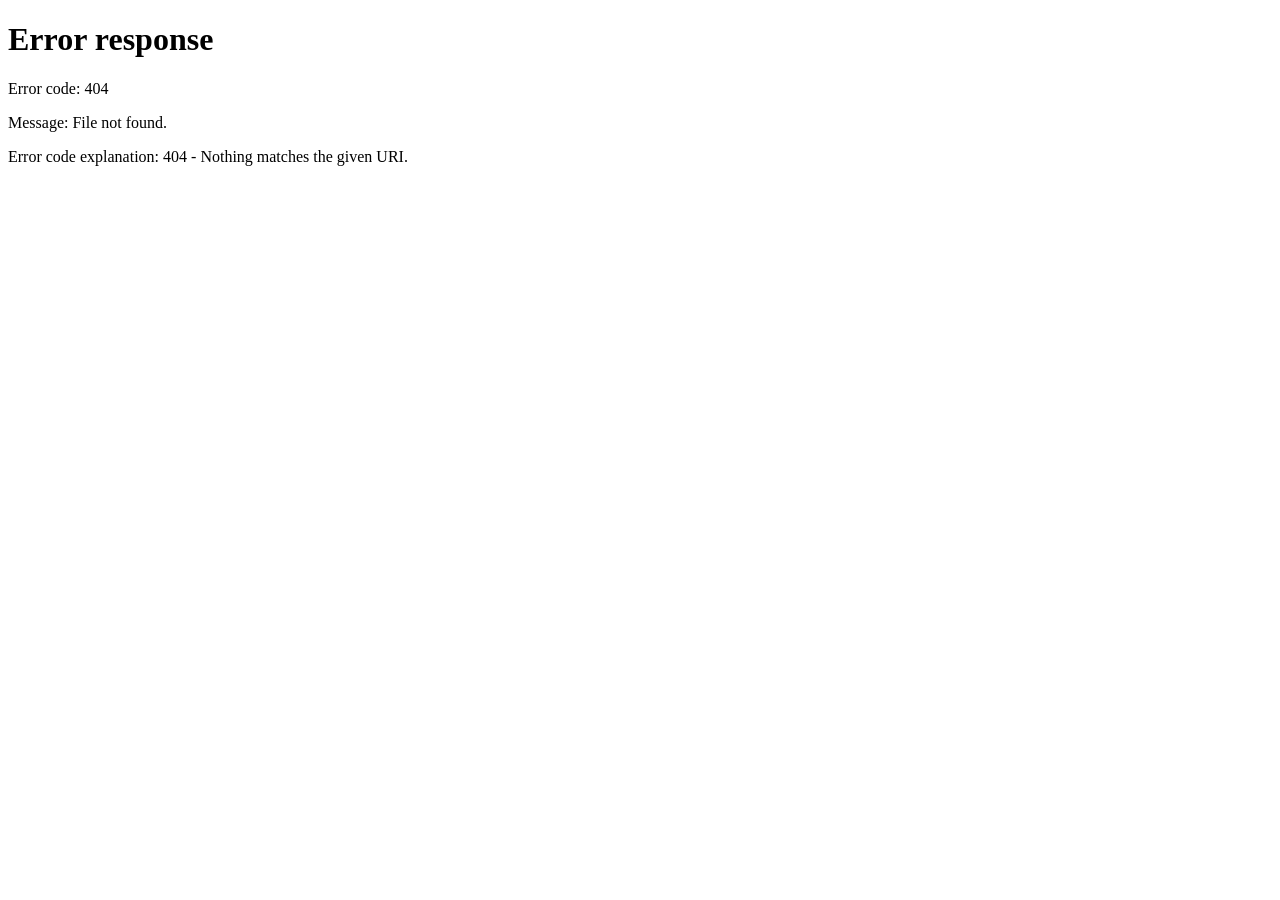
==== embeds/games/index.html @ 60d2dc34 "Update login redirect URL to use relative path" ====
<!DOCTYPE html>
<html lang="en">
<head>
    <link rel="icon" type="image/png" href="https://i.ibb.co/v6hRy4d3/Penguado-Favicon-Bright.png">
    <meta charset="UTF-8" />
    <meta name="viewport" content="width=device-width, initial-scale=1" />
    <title>Penguado Games (Blue/Green Theme)</title>
    <style>
        /* Aquatic Theme CSS */ body { font-family: Arial, sans-serif; text-align: center; background: white; color: white; margin: 0; min-height: 100vh; /* changed from height:100vh so it grows with content */ display: flex; flex-direction: column; align-items: center; justify-content: flex-start; overflow-y: auto; /* allow scrolling if content is taller than viewport */ } #welcome-msg { color: #158f8a; font-weight: bold; font-size: 24px; margin: 20px 0 10px; user-select: none; } /* Scrollbar for body */ body::-webkit-scrollbar { width: 12px; } body::-webkit-scrollbar-track { background: rgba(0, 165, 192, 0.1); border-radius: 10px; } body::-webkit-scrollbar-thumb { background: #158f8a; border-radius: 10px; } body::-webkit-scrollbar-thumb:hover { background: #1aa3a3; } /* Buttons */ .game-button { display: block; /* changed from inline-block to stack vertically */ background: #1aa3a3; color: white; padding: 15px 30px; margin: 10px auto; /* center horizontally */ border: none; cursor: pointer; position: relative; overflow: hidden; transition: transform 0.3s ease, opacity 0.5s ease; border-radius: 10px; box-shadow: 0 4px 10px rgba(0, 165, 192, 0.3); width: fit-content; /* shrink to button size */ } .game-button::after { content: ''; position: absolute; width: 100%; height: 4px; background: white; top: 0; left: -100%; transition: left 0.3s ease-in-out; } .game-button:hover::after { left: 100%; } .game-button:hover { transform: scale(1.1); background: #1aa3a3; /* fixed extra parenthesis error */ } /* Game container overlay */ .game-container { display: none; position: fixed; top: 0; left: 0; width: 100vw; height: 100vh; background: black; animation: fadeIn 0.75s ease-in-out; z-index: 10; border-radius: 25px; } @keyframes fadeIn { 0% { transform: scale(0.3) rotate(-45deg) translateY(-200px); opacity: 0; filter: blur(10px); } 40% { transform: scale(1.05) rotate(5deg) translateY(20px); opacity: 1; filter: blur(0); } 70% { transform: scale(0.95) rotate(-2deg) translateY(-10px); } 85% { transform: scale(1.02) rotate(1deg) translateY(5px); } 100% { transform: scale(1) rotate(0deg) translateY(0); } } .back-button { display: none; position: absolute; top: 0; left: 0; padding: 5px 5px; background: rgba(21, 143, 138, 0.6); color: white; border: none; cursor: pointer; border-radius: 0 5px 5px 5px; z-index: 9999; } /* Filter inputs */ .filter-container { margin-bottom: 20px; } .filter-container input, .filter-container button { padding: 10px; margin: 5px; border: none; border-radius: 5px; cursor: pointer; } /* Content container */ #content-container { width: 100%; overflow-y: auto; background: white; display: flex; justify-content: center; /* center the wrapper */ padding: 16px 0; } .content-wrapper { width: 100%; max-width: 1200px; /* optional max width */ background: linear-gradient(45deg, #00acc1, #1abc9c); border-radius: 25px; padding: 16px; box-sizing: border-box; display: flex; flex-direction: column; /* stack buttons vertically */ gap: 10px; /* spacing between buttons */ } /* Scrollbar for content container */ #content-container::-webkit-scrollbar { width: 12px; } #content-container::-webkit-scrollbar-track { background: rgba(0, 165, 192, 0.1); border-radius: 10px; } #content-container::-webkit-scrollbar-thumb { background: #158f8a; border-radius: 10px; } #content-container::-webkit-scrollbar-thumb:hover { background: #1aa3a3; } /* Game buttons container */ #game-buttons { display: flex; flex-wrap: wrap; justify-content: center; gap: 10px; padding-right: 10px; height: auto; } /* Loading Overlay CSS */ #loading-overlay { display: none; position: fixed; top: 0; left: 0; right: 0; bottom: 0; z-index: 9998; justify-content: center; align-items: center; } #loading-overlay.active { display: flex; } .spinner { border: 6px solid #f3f3f3; border-top: 6px solid #158f8a; border-radius: 50%; width: 48px; height: 48px; animation: spin 1s linear infinite; } @keyframes spin { 0% { transform: rotate(0deg); } 100% { transform: rotate(360deg); } }

    </style>
</head>
<body>
    <div id="loading-overlay" class="active">
        <div class="spinner"></div>
    </div>

    <div id="welcome-msg"></div>

    <div id="content-container" style="display:none;">
        <div class="content-wrapper">
            <h1>Penguado Games</h1>
            <div class="filter-container">
                <input type="text" id="searchBar" placeholder="Search games..." oninput="filterGames()" />
                <button onclick="setCategory('all')">All</button>
                <button onclick="setCategory('platformer')">Platformer</button>
                <button onclick="setCategory('wrestling')">Wrestling</button>
                <button onclick="setCategory('fighting')">Fighting</button>
                <button onclick="setCategory('shooter')">Shooter</button>
                <button onclick="setCategory('racing')">Racing</button>
                <button onclick="setCategory('sports')">Sports</button>
                <button onclick="setCategory('arcade')">Arcade</button>
                <button onclick="setCategory('puzzle')">Puzzle</button>
                <button onclick="setCategory('multiplayer')">Multiplayer</button>
                <button onclick="setCategory('minecraft')">Minecraft</button>
                <button onclick="setCategory('io')">.io</button>
                <button onclick="setCategory('board')">Board</button>
            </div>
            <div id="game-buttons">
                        <button class="game-button" data-category="shooter" onclick="embedWebsite('https://smashkarts.io')">Play Smash Karts Official</button>
        <button class="game-button" data-category="shooter" onclick="embedWebsite('https://1v1.lol')">Play 1v1.LOL Official</button>
        <button class="game-button" data-category="shooter"onclick="embedWebsite('https://smash-kartsonline.github.io/g77/class-439')">Play 1v1.LOL on Github</button>
        <button class="game-button" data-category="minecraft" onclick="embedWebsite('https://eaglercraft.net')">Play Eaglercraft Official</button>
        <button class="game-button" data-category="shooter" onclick="embedWebsite('https://shellshock.io/')">Play Shell Shockers Official</button>
        <button class="game-button" data-category="shooter" onclick="embedWebsite('https://scrambled.world/')">Play Shell Shockers on Scrambled World</button>
        <button class="game-button" data-category="shooter" onclick="embedWebsite('https://www.symbaloo.com/mix?q=Krunker.io')">Play Krunker on Symbaloo</button>
        <button class="game-button" data-category="shooter" onclick="embedWebsite('https://zombsroyale.io/')">Play Zombs Official</button>
        <button class="game-button" data-category="io" onclick="embedWebsite('https://littlebigsnake.io')">Play Little Big Snake Official</button>
        <button class="game-button" data-category="io" onclick="embedWebsite('https://superhex.io')">Play Superhex Official</button>
        <button class="game-button" data-category="shooter" onclick="embedWebsite('https://warbrokers.io')">War Brokers</button>
        <button class="game-button" data-category="io" onclick="embedWebsite('https://worldsfrontera.com')">Play World's Frontera Official</button>
        <button class="game-button" data-category="io" onclick="embedWebsite('https://stickman.io')">Play Stickman Official</button>
        <button class="game-button" data-category="arcade" onclick="embedWebsite('https://www.hoodamath.com/mobile/games/rolly')">Play Rolly Vortex Official</button>
        <button class="game-button" data-category="arcade" onclick="embedWebsite('https://www.hoodamath.com/mobile/games/rise-higher/game.html')">Play Rise Higher Official</button>
        <button class="game-button" data-category="racing" onclick="embedWebsite('https://www.hoodamath.com/mobile/games/snow-rider-3d/game.html')">Play Snow Rider 3D Official</button>
        <button class="game-button" data-category="racing" onclick="embedWebsite('https://www.hoodamath.com/mobile/games/drift-hunters/game.html')">Play Drift Hunters Official</button>
        <button class="game-button" data-category="arcade" onclick="embedWebsite('https://www.hoodamath.com/mobile/games/ovo/game.html')">Play OvO Official</button>
        <button class="game-button" data-category="arcade" onclick="embedWebsite('https://www.hoodamath.com/mobile/games/geometry-dash/game.html')">Play Geometry Dash Official</button>
        <button class="game-button" data-category="racing" onclick="embedWebsite('https://www.hoodamath.com/mobile/games/drift-boss/game.html')">Play Drift Boss Official</button>
        <button class="game-button" data-category="arcade" onclick="embedWebsite('https://www.hoodamath.com/mobile/games/rolling-ball-3d/game.html')">Play Rolling Ball 3D Official</button>
        <button class="game-button" data-category="arcade"onclick="embedWebsite('https://www.hoodamath.com/mobile/games/geometry-dash-subzero/game.html')">Play Geometry Dash Subzero Official</button>
        <button class="game-button" data-category="arcade" onclick="embedWebsite('https://www.hoodamath.com/mobile/games/geometry-dash-meltdown/game.html')">Play Geometry Dash Meltdown Official</button>
        <button class="game-button" data-category="arcade" onclick="embedWebsite('https://www.hoodamath.com/mobile/games/slope-run/game.html')">Play Slope Run on Hoodamath</button>
        <button class="game-button" data-category="puzzle" onclick="embedWebsite('https://www.hoodamath.com/mobile/games/chess/game.html')">Play Chess on Hoodamath</button>
        <button class="game-button" data-category="puzzle" onclick="embedWebsite('https://www.hoodamath.com/mobile/games/2048-game/game.html')">Play 2048 Official</button>
        <button class="game-button" data-category="arcade" onclick="embedWebsite('https://www.hoodamath.com/mobile/games/geometry-dash-lite/game.html')">Play Geometry Dash Lite Official</button>
        <button class="game-button" data-category="platformer" onclick="embedWebsite('https://www.hoodamath.com/games/run3.html')">Play Run 3 on Hoodamath</button>
        <button class="game-button" data-category="racing" onclick="embedWebsite('https://webglmath.github.io/moto-x3m/')">Play Moto X3M Official</button>
        <button class="game-button" data-category="arcade" onclick="embedWebsite('https://slopegame.io')">Play Slope Official</button>
        <button class="game-button" data-category="io" onclick="embedWebsite('https://gulper.io')">Play Slither.io Official</button>
        <button class="game-button" data-category="io"onclick="embedWebsite('https://orteil.dashnet.org/cookieclicker')">Play Cookie Clicker Official</button>
        <button class="game-button" data-category="arcade"onclick="embedWebsite('https://basket-random-game.github.io/file')">Play Basket Random On Github</button>
        <button class="game-button" data-category="racing"onclick="embedWebsite('https://smash-kartsonline.github.io/g2/class-590')">Play Stickman Bike On Github Games</button>
        <button class="game-button" data-category="puzzle"onclick="embedWebsite('https://smash-kartsonline.github.io/g22/class-491')">Play Redball 4 Official</button>
        <button class="game-button" data-category="shooter"onclick="embedWebsite('https://smash-kartsonline.github.io/g2/class-424')">Play Rooftop Shooters 2 Offical</button>
        <button class="game-button" data-category="racing"onclick="embedWebsite('https://smash-kartsonline.github.io/g26/class-444')">Play Subway Surfers Official</button>
        <button class="game-button" data-category="puzzle"onclick="embedWebsite('https://basket-random-game.github.io/source/class-455')">Play Tetris on Github</button>
        <button class="game-button" data-category="arcade"onclick="embedWebsite('https://basket-random-game.github.io/source/class-402')">Play Crossy Road on Poki</button>
        <button class="game-button" data-category="shooter"onclick="embedWebsite('https://smash-kartsonline.github.io/g9/class-479')">Play Getaway Shootout on CrazyGames</button>
        <button class="game-button" data-category="arcade"onclick="embedWebsite('https://smash-kartsonline.github.io/g26/class-511')">Play Soccer Random on TwoPlayerGames.org</button>
        <button class="game-button" data-category="puzzle"onclick="embedWebsite('https://smash-kartsonline.github.io/g22/class-382')">Play Slime Labratory on TopVaz</button>
        <button class="game-button" data-category="puzzle"onclick="embedWebsite('https://smash-kartsonline.github.io/g8/class-132')">Play Slime Labratory 3 on TopVaz</button>
        <button class="game-button" data-category="racing"onclick="embedWebsite('https://smash-kartsonline.github.io/g77/class-55')">Play Rally Point 5 on CrazyGames</button>
        <button class="game-button" data-category="arcade"onclick="embedWebsite('https://smash-kartsonline.github.io/g74/class-245')">Play Vex 8 on AGame.com</button>
        <button class="game-button" data-category="shooter"onclick="embedWebsite('https://smash-kartsonline.github.io/g26/class-496')">Play Superhot Official</button>
        <button class="game-button" data-category="arcade" onclick="embedWebsite('https://smashkartsonline.github.io/source/class-809/')">Play VEX 6 on TopVAz</button>
        <button class="game-button" data-category="strategy" onclick="embedWebsite('https://smashstore2212.github.io/g5/class-409')">Play Raft Wars on TopVAz</button>
        <button class="game-button" data-category="arcade" onclick="embedWebsite('https://smashkartsonline.github.io/source/class-499/')">Play Block Tower Official</button>
        <button class="game-button" data-category="racing" onclick="embedWebsite('https://smashstore2212.github.io/g26/class-459')">Play MotoX3M Official</button>
        <button class="game-button" data-category="racing" onclick="embedWebsite('https://smashstore2212.github.io/g69/class-630/')">Play Formula 1 Racing on Github</button>
        <button class="game-button" data-category="sports" onclick="embedWebsite('https://smashkartsonline.github.io/source/class-527/')">Play Rocket Soccer on Github</button>
        <button class="game-button" data-category="arcade" onclick="embedWebsite('https://smashstore2212.github.io/g2/class-619')">Play Stair Race 3D Official</button>
        <button class="game-button" data-category="racing" onclick="embedWebsite('https://smashstore2212.github.io/g5/class-460/')">Play MotoX3M Winter Edition Official</button>
        <button class="game-button" data-category="puzzle" onclick="embedWebsite('https://www.gamezop.com/en/game/bubble-shooter-classic/yVywAGBQ6')">Play Bubble Shooter Classic</button>
        <button class="game-button" data-category="arcade" onclick="embedWebsite('https://www.gamezop.com/en/game/pixel-slime/Sk728YXJx')">Play Pixel Slime</button>
        <button class="game-button" data-category="sports" onclick="embedWebsite('https://www.gamezop.com/en/game/city-cricket/HJP4afkvqJQ')">Play City Cricket</button>
        <button class="game-button" data-category="arcade" onclick="embedWebsite('https://smash-kartsonline.github.io/g5/class-474')">Play Basketball Legends 2020</button>
        <button class="game-button" data-category="arcade" onclick="embedWebsite('https://smash-kartsonline.github.io/g26/class-475')">Play Pool Ball 8</button>
        <button class="game-button" data-category="shooter" onclick="embedWebsite('https://smash-kartsonline.github.io/g177/class-281')">Play Stickman Fight Ragdoll</button>
        <button class="game-button" data-category="shooter" onclick="embedWebsite('https://smash-kartsonline.github.io/g9/class-650')">Play FortZ on Poki</button>
        <button class="game-button" data-category="arcade" onclick="embedWebsite('https://smash-kartsonline.github.io/g69/class-673')">Play Tube Jumpers</button>
        <button class="game-button" data-category="arcade" onclick="embedWebsite('https://smash-kartsonline.github.io/g/class-510')">Play Vex 7 on Poki</button>
        <button class="game-button" data-category="arcade" onclick="embedWebsite('https://smash-kartsonline.github.io/g8/class-123')">Play Temple Run 2</button>
        <button class="game-button" data-category="racing" onclick="embedWebsite('https://smash-kartsonline.github.io/g50/class-24')">Play Driftwave</button>
        <button class="game-button" data-category="shooter" onclick="embedWebsite('https://smash-kartsonline.github.io/g22/class-379')">Play Shady Bears on TopVAZ</button>
        <button class="game-button" data-category="sports" onclick="embedWebsite('https://smash-kartsonline.github.io/g5/class-474')">Play Basketball Legends on TopVAZ</button>
        <button class="game-button" data-category="puzzle" onclick="embedWebsite('https://smash-kartsonline.github.io/g22/class-382')">Play Slime Laboratory on TopVAZ</button>
        <button class="game-button" data-category="fighting" onclick="embedWebsite('https://smash-kartsonline.github.io/g177/class-281')">Play Stickman Fight Ragdoll on TopVAZ</button>
        <button class="game-button" data-category="arcade" onclick="embedWebsite('https://smash-kartsonline.github.io/g3/class-310')">Play Duo Vikings 3 on TopVAZ</button>
        <button class="game-button" data-category="arcade" onclick="embedWebsite('https://smash-kartsonline.github.io/g22/class-365')">Play Stickman Crazy Box on TopVAZ</button>
        <button class="game-button" data-category="multiplayer" onclick="embedWebsite('https://smash-kartsonline.github.io/g72/class-649')">Play Minibattles on TopVAZ</button>
        <button class="game-button" data-category="wrestling" onclick="embedWebsite('https://smash-kartsonline.github.io/g2/class-666')">Play Rowdy Wrestling on TopVAZ</button>
        <button class="game-button" data-category="arcade" onclick="embedWebsite('https://smash-kartsonline.github.io/g69/class-644')">Play Thumb Fighter on TopVAZ</button>
        <button class="game-button" data-category="sports" onclick="embedWebsite('https://smash-kartsonline.github.io/g7/class-71')">Play Water Polo Ragdoll on TopVAZ</button>
        <button class="game-button" data-category="arcade" onclick="embedWebsite('https://smash-kartsonline.github.io/g2/class-548')">Play Poor Bunny on TopVAZ</button>
        <button class="game-button" data-category="shooter" onclick="embedWebsite('https://smash-kartsonline.github.io/g9/class-479')">Play Getaway Shootout on TopVAZ</button>
        <button class="game-button" data-category="sports" onclick="embedWebsite('https://smash-kartsonline.github.io/g177/class-282')">Play Bouncy Basketball on TopVAZ</button>
        <button class="game-button" data-category="fighting" onclick="embedWebsite('https://smash-kartsonline.github.io/g16/class-669')">Play Boxing Physics 2 on TopVAZ</button>
        <button class="game-button" data-category="puzzle" onclick="embedWebsite('https://smash-kartsonline.github.io/g4/class-225')">Play Lords of Gomoku on TopVAZ</button>
        <button class="game-button" data-category="puzzle" onclick="embedWebsite('https://smash-kartsonline.github.io/g177/class-345')">Play Fireboy and Watergirl 2: Light Temple on TopVAZ</button>
        <button class="game-button" data-category="sports" onclick="embedWebsite('https://smash-kartsonline.github.io/g16/class-665')">Play Bumper Cars Soccer on TopVAZ</button>
        <button class="game-button" data-category="platformer" onclick="embedWebsite('https://smash-kartsonline.github.io/g177/class-346')">Play Fireboy and Watergirl 1: Forest Temple on TopVAZ</button>
        <button class="game-button" data-category="platformer" onclick="embedWebsite('https://smash-kartsonline.github.io/g177/class-343')">Play Fireboy and Watergirl 4: Crystal Temple on TopVAZ</button>
        <button class="game-button" data-category="sports" onclick="embedWebsite('https://smash-kartsonline.github.io/g9/class-616')">Play Head Soccer 2023 on TopVAZ</button>
        <button class="game-button" data-category="racing" onclick="embedWebsite('https://smash-kartsonline.github.io/g9/class-604')">Play Go Kart Go Ultra on TopVAZ</button>
        <button class="game-button" data-category="sports" onclick="embedWebsite('https://smash-kartsonline.github.io/g26/class-511')">Play Soccer Random on TopVAZ</button>
        <button class="game-button" data-category="shooter" onclick="embedWebsite('https://smash-kartsonline.github.io/g97/class-513')">Play Gun Mayhem 2 on TopVAZ</button>
        <button class="game-button" data-category="basketball" onclick="embedWebsite('https://smash-kartsonline.github.io/g5/class-449')">Play Basketball Stars on TopVAZ</button>
        <button class="game-button" data-category="board" onclick="embedWebsite('https://smash-kartsonline.github.io/g22/class-383')">Play Battle Golf on TopVAZ</button>
        <button class="game-button" data-category="platformer" onclick="embedWebsite('https://smash-kartsonline.github.io/g3/class-307')">Play Duo Survival on TopVAZ</button>
        <button class="game-button" data-category="sports" onclick="embedWebsite('https://smash-kartsonline.github.io/g22/class-380')">Play Football Blitz on TopVAZ</button>
        <button class="game-button" data-category="sports" onclick="embedWebsite('https://smash-kartsonline.github.io/g74/class-249')">Play Ping Pong Chaos on TopVAZ</button>
        <button class="game-button" data-category="platformer" onclick="embedWebsite('https://smash-kartsonline.github.io/g69/class-648')">Play Tictactoe on TopVAZ</button>
        <button class="game-button" data-category="board" onclick="embedWebsite('https://smash-kartsonline.github.io/g74/class-244')">Play Snakes and Ladders on TopVAZ</button>
        <button class="game-button" data-category="arcade" onclick="embedWebsite('https://smash-kartsonline.github.io/g177/class-293')">Play ZOOM-BE 3 on TopVAZ</button>
        <button class="game-button" data-category="arcade" onclick="embedWebsite('https://smash-kartsonline.github.io/g74/class-241')">Play Sumo Party on TopVAZ</button>
        <button class="game-button" data-category="action" onclick="embedWebsite('https://smash-kartsonline.github.io/g50/class-15')">Play Ooze Odyssey on TopVAZ</button>
        <button class="game-button" data-category="arcade" onclick="embedWebsite('https://smash-kartsonline.github.io/g3/class-308')">Play Duo Survival 2 on TopVAZ</button>
        <button class="game-button" data-category="racing" onclick="embedWebsite('https://smash-kartsonline.github.io/g177/class-300')">Play Moto Space Racing: 2 Player on TopVAZ</button>
        <button class="game-button" data-category="platformer" onclick="embedWebsite('https://smash-kartsonline.github.io/g177/class-342')">Play Fireboy and Watergirl 5: Elements on TopVAZ</button>
        <button class="game-button" data-category="arcade" onclick="embedWebsite('https://smash-kartsonline.github.io/g16/class-421')">Play Blumgi Slime on TopVAZ</button>
        <button class="game-button" data-category="fighting" onclick="embedWebsite('https://smash-kartsonline.github.io/g69/class-428')">Play Thumb Fighter Christmas on TopVAZ</button>
        <button class="game-button" data-category="arcade" onclick="embedWebsite('https://smash-kartsonline.github.io/g74/class-274')">Play Animal Arena on TopVAZ</button>
        <button class="game-button" data-category="platformer" onclick="embedWebsite('https://smash-kartsonline.github.io/g22/class-363')">Play Blumgi Dragon on TopVAZ</button>
        <button class="game-button" data-category="puzzle" onclick="embedWebsite('https://smash-kartsonline.github.io/g9/class-763')">Play Heart Star on TopVAZ</button>
        <button class="game-button" data-category="arcade" onclick="embedWebsite('https://smash-kartsonline.github.io/g6/class-144')">Play Farm Battles on TopVAZ</button>
        <button class="game-button" data-category="arcade" onclick="embedWebsite('https://smash-kartsonline.github.io/g177/class-334')">Play Bacon May Die on TopVAZ</button>
        <button class="game-button" data-category="board" onclick="embedWebsite('https://smash-kartsonline.github.io/g74/class-265')">Play Darts Pro on TopVAZ</button>
        <button class="game-button" data-category="sports" onclick="embedWebsite('https://smash-kartsonline.github.io/g26/class-436')">Play Basket Random on TopVAZ</button>
        <button class="game-button" data-category="board" onclick="embedWebsite('https://smash-kartsonline.github.io/g22/class-384')">Play Four in a Row on TopVAZ</button>
        <button class="game-button" data-category="arcade" onclick="embedWebsite('https://smash-kartsonline.github.io/g3/class-345')">Play Wasteland on TopVAZ</button>
        <button class="game-button" data-category="racing" onclick="embedWebsite('https://smash-kartsonline.github.io/g16/class-665')">Play Bumper Cars Soccer Official</button>
        <button class="game-button" data-category="racing" onclick="embedWebsite('https://smash-kartsonline.github.io/g97/class-792')">Play Extreme Car Driving Simulator Official</button>
        <button class="game-button" data-category="racing" onclick="embedWebsite('https://smash-kartsonline.github.io/g72/class-595')">Play Merge Cyber Racers Official</button>
        <button class="game-button" data-category="racing" onclick="embedWebsite('https://smash-kartsonline.github.io/g3/class-712')">Play Just Park It 11 Official</button>
        <button class="game-button" data-category="racing" onclick="embedWebsite('https://smash-kartsonline.github.io/g69/class-550')">Play Traffic Mania Official</button>
        <button class="game-button" data-category="racing" onclick="embedWebsite('https://smash-kartsonline.github.io/g9/class-769')">Play City Rider Official</button>
        <button class="game-button" data-category="racing" onclick="embedWebsite('https://smash-kartsonline.github.io/g97/class-791')">Play 4x4 Drive Offroad Official</button>
        <button class="game-button" data-category="racing" onclick="embedWebsite('https://smash-kartsonline.github.io/g69/class-747')">Play Zombie Derby Pixel Survival Official</button>
        <button class="game-button" data-category="racing" onclick="embedWebsite('https://smash-kartsonline.github.io/g5/class-447')">Play Drift Hunters Official</button>
        <button class="game-button" data-category="racing" onclick="embedWebsite('https://smash-kartsonline.github.io/g/class-814')">Play Rocket Pult Official</button>
        <button class="game-button" data-category="racing" onclick="embedWebsite('https://smash-kartsonline.github.io/g5/class-515')">Play Car Rush Official</button>
        <button class="game-button" data-category="puzzle" onclick="embedWebsite('https://smash-kartsonline.github.io/g177/class-280')">Play Boxrob Official</button>
        <button class="game-button" data-category="racing" onclick="embedWebsite('https://smash-kartsonline.github.io/g9/class-726')">Play Cars Thief Tank Edition Official</button>
        <button class="game-button" data-category="puzzle" onclick="embedWebsite('https://smash-kartsonline.github.io/g177/class-286')">Play Truck Loader 4 Official</button>
        <button class="game-button" data-category="arcade" onclick="embedWebsite('https://smash-kartsonline.github.io/g69/class-653')">Play Super Tunnel Rush Official</button>
        <button class="game-button" data-category="racing" onclick="embedWebsite('https://smash-kartsonline.github.io/g5/class-573')">Play Parking Fury 2 Official</button>
        <button class="game-button" data-category="racing" onclick="embedWebsite('https://smash-kartsonline.github.io/g69/class-686')">Play Stock Car Hero Official</button>
        <button class="game-button" data-category="racing" onclick="embedWebsite('https://smash-kartsonline.github.io/g26/class-523')">Play Earn To Die Official</button>
        <button class="game-button" data-category="racing" onclick="embedWebsite('https://smash-kartsonline.github.io/g16/class-754')">Play Blocky Cars Official</button>
        <button class="game-button" data-category="racing" onclick="embedWebsite('https://smash-kartsonline.github.io/g22/class-393')">Play Traffic Rush Official</button>
        <button class="game-button" data-category="racing" onclick="embedWebsite('https://smash-kartsonline.github.io/g16/class-606')">Play 3d Car Simulator Official</button>
        <button class="game-button" data-category="racing" onclick="embedWebsite('https://smash-kartsonline.github.io/g72/class-751')">Play Offroader V5 Official</button>
        <button class="game-button" data-category="racing" onclick="embedWebsite('https://smash-kartsonline.github.io/g97/class-793')">Play Furious Racing 3D Official</button>
        <button class="game-button" data-category="racing" onclick="embedWebsite('https://smash-kartsonline.github.io/g16/class-710')">Play Burnout Drift Seaport Max Official</button>
        <button class="game-button" data-category="racing" onclick="embedWebsite('https://smash-kartsonline.github.io/g77/class-60')">Play Rally Point Official</button>
        <button class="game-button" data-category="racing" onclick="embedWebsite('https://smash-kartsonline.github.io/g177/class-298')">Play Just Park It 12 Official</button>
        <button class="game-button" data-category="racing" onclick="embedWebsite('https://smash-kartsonline.github.io/g5/class-515')">Play Parking Fury Official</button>
        <button class="game-button" data-category="racing" onclick="embedWebsite('https://smash-kartsonline.github.io/g26/class-528')">Play N Gon Official</button>
        <button class="game-button" data-category="racing" onclick="embedWebsite('https://smash-kartsonline.github.io/g69/class-630')">Play Super Star Car Official</button>
        <button class="game-button" data-category="racing" onclick="embedWebsite('https://smash-kartsonline.github.io/g72/class-711')">Play Mad Truck Challenge Special Official</button>
        <button class="game-button" data-category="racing" onclick="embedWebsite('https://smash-kartsonline.github.io/g3/class-727')">Play Dubai Police Parking 2 Official</button>
        <button class="game-button" data-category="racing" onclick="embedWebsite('https://smash-kartsonline.github.io/g5/class-463')">Play Eggy Car Official</button>
        <button class="game-button" data-category="racing" onclick="embedWebsite('https://smash-kartsonline.github.io/g22/class-360')">Play Car Eats Car: Winter Adventure Official</button>
        <button class="game-button" data-category="racing" onclick="embedWebsite('https://smash-kartsonline.github.io/g5/class-565')">Play Madalin Stunt Cars 2 Official</button>
        <button class="game-button" data-category="racing" onclick="embedWebsite('https://smash-kartsonline.github.io/g9/class-692')">Play Grand Prix Hero Official</button>
        <button class="game-button" data-category="racing" onclick="embedWebsite('https://smash-kartsonline.github.io/g97/class-522')">Play Highway Traffic Official</button>
        <button class="game-button" data-category="racing" onclick="embedWebsite('https://smash-kartsonline.github.io/g177/class-289')">Play Truck Loader Official</button>
        <button class="game-button" data-category="racing" onclick="embedWebsite('https://smash-kartsonline.github.io/g3/class-706')">Play Car Simulator Arena Official</button>
        <button class="game-button" data-category="racing" onclick="embedWebsite('https://smash-kartsonline.github.io/g177/class-288')">Play Truck Loader 2 Official</button>
        <button class="game-button" data-category="racing" onclick="embedWebsite('https://smash-kartsonline.github.io/g16/class-655')">Play Cars Thief Official</button>
        <button class="game-button" data-category="racing" onclick="embedWebsite('https://smash-kartsonline.github.io/g5/class-543')">Play Top Speed Racing 3d Official</button>
        <button class="game-button" data-category="racing" onclick="embedWebsite('https://smash-kartsonline.github.io/g2/class-716')">Play School Bus Demolition Derby Official</button>
        <button class="game-button" data-category="racing" onclick="embedWebsite('https://smash-kartsonline.github.io/g69/class-705')">Play Super Racing Gt Drag Pro Official</button>
        <button class="game-button" data-category="racing" onclick="embedWebsite('https://smash-kartsonline.github.io/g3/class-714')">Play Extreme Off Road Cars 3: Cargo Official</button>
        <button class="game-button" data-category="racing" onclick="embedWebsite('https://smash-kartsonline.github.io/g/class-808')">Play Ultimate Car Driving Official</button>
        <button class="game-button" data-category="racing" onclick="embedWebsite('https://smash-kartsonline.github.io/g177/class-285')">Play Truck Loader 5 Official</button>
        <button class="game-button" data-category="racing" onclick="embedWebsite('https://smash-kartsonline.github.io/g97/class-551')">Play Merge Round Racers Official</button>
        <button class="game-button" data-category="racing" onclick="embedWebsite('https://smash-kartsonline.github.io/g20/class-401')">Play Drive Mad Official</button>
        <button class="game-button" data-category="puzzle" onclick="embedWebsite('https://smash-kartsonline.github.io/g177/class-278')">Play BoxRob 3 Official</button>
        <button class="game-button" data-category="racing" onclick="embedWebsite('https://smash-kartsonline.github.io/g3/class-715')">Play Extreme Off Road Cars Official</button>
        <button class="game-button" data-category="arcade" onclick="embedWebsite('https://smash-kartsonline.github.io/g9/class-643')">Play Cats Official</button>
        <button class="game-button" data-category="puzzle" onclick="embedWebsite('https://smash-kartsonline.github.io/g72/class-739')">Play Zombie Killer Official</button>
        <button class="game-button" data-category="puzzle" onclick="embedWebsite('https://smash-kartsonline.github.io/g9/class-707')">Play Color Tunnel Official</button>
        <button class="game-button" data-category="racing" onclick="embedWebsite('https://smash-kartsonline.github.io/g22/class-379')">Play Freeway Fury 3 Official</button>
        <button class="game-button" data-category="racing" onclick="embedWebsite('https://smash-kartsonline.github.io/g72/class-509')">Play Driftwood Official</button>
        <button class="game-button" data-category="racing" onclick="embedWebsite('https://smash-kartsonline.github.io/g72/class-574')">Play Furious Car Racing Official</button>
        <button class="game-button" data-category="racing" onclick="embedWebsite('https://smash-kartsonline.github.io/g22/class-409')">Play Mad City Official</button>
        <button class="game-button" data-category="platformer" onclick="embedWebsite('https://smash-kartsonline.github.io/g26/class-493')">Play Vex 5 Official</button>
        <button class="game-button" data-category="platformer" onclick="embedWebsite('https://smash-kartsonline.github.io/g26/class-445')">Play Subway Surfers Houston Official</button>
        <button class="game-button" data-category="platformer" onclick="embedWebsite('https://smash-kartsonline.github.io/g97/class-800')">Play Slope 2 Multiplayer Official</button>
        <button class="game-button" data-category="platformer" onclick="embedWebsite('https://smash-kartsonline.github.io/g77/class-830')">Play Parkour Race Official</button>
        <button class="game-button" data-category="platformer" onclick="embedWebsite('https://smash-kartsonline.github.io/g5/class-456')">Play Ovo Official</button>
        <button class="game-button" data-category="racing" onclick="embedWebsite('https://smash-kartsonline.github.io/g/class-816')">Play Shortcut Race Official</button>
        <button class="game-button" data-category="platformer" onclick="embedWebsite('https://smash-kartsonline.github.io/g50/class-14')">Play OvO Dimensions Official</button>
        <button class="game-button" data-category="platformer" onclick="embedWebsite('https://smash-kartsonline.github.io/g/class-510')">Play Vex 7 Official</button>
        <button class="game-button" data-category="platformer" onclick="embedWebsite('https://smash-kartsonline.github.io/g26/class-444')">Play Subway Surfers Newyork Official</button>
        <button class="game-button" data-category="platformer" onclick="embedWebsite('https://smash-kartsonline.github.io/g5/class-576')">Play Parkour Block 3d Official</button>
        <button class="game-button" data-category="sports" onclick="embedWebsite('https://smash-kartsonline.github.io/g16/class-687')">Play Athletics Hero Official</button>
        <button class="game-button" data-category="platformer" onclick="embedWebsite('https://smash-kartsonline.github.io/g3/class-328')">Play RunMan: Race Around the World Official</button>
        <button class="game-button" data-category="platformer" onclick="embedWebsite('https://smash-kartsonline.github.io/g26/class-443')">Play Subway Surfers Beijing Official</button>
        <button class="game-button" data-category="platformer" onclick="embedWebsite('https://smash-kartsonline.github.io/g8/class-134')">Play Temple Run 2: Frozen Shadows Official</button>
        <button class="game-button" data-category="platformer" onclick="embedWebsite('https://smash-kartsonline.github.io/g74/class-245')">Play Vex 8 Official</button>
        <button class="game-button" data-category="platformer" onclick="embedWebsite('https://smash-kartsonline.github.io/g9/class-614')">Play Crazy Tunnel 3d Official</button>
        <button class="game-button" data-category="platformer" onclick="embedWebsite('https://smash-kartsonline.github.io/g177/class-335')">Play Flip Runner Official</button>
        <button class="game-button" data-category="arcade" onclick="embedWebsite('https://smash-kartsonline.github.io/g2/class-541')">Play Slope Tunnel Official</button>
        <button class="game-button" data-category="platformer" onclick="embedWebsite('https://smash-kartsonline.github.io/g97/class-535')">Play Death Run 3d Official</button>
        <button class="game-button" data-category="platformer" onclick="embedWebsite('https://smash-kartsonline.github.io/g5/class-501')">Play Slope 3 Official</button>
        <button class="game-button" data-category="platformer" onclick="embedWebsite('https://smash-kartsonline.github.io/g97/class-516')">Play Electron Dash Official</button>
        <button class="game-button" data-category="multiplayer" onclick="embedWebsite('https://smash-kartsonline.github.io/g22/class-364')">Play Tag 2 Official</button>
        <button class="game-button" data-category="arcade" onclick="embedWebsite('https://smash-kartsonline.github.io/g5/class-572')">Play Color Tunnel 2 Official</button>
        <button class="game-button" data-category="platformer" onclick="embedWebsite('https://smash-kartsonline.github.io/g9/class-403')">Play G Switch 3 Official</button>
        <button class="game-button" data-category="platformer" onclick="embedWebsite('https://smash-kartsonline.github.io/g69/class-693')">Play Stickman School Run Official</button>
        <button class="game-button" data-category="platformer" onclick="embedWebsite('https://smash-kartsonline.github.io/g/class-826')">Play Super Mario Bros Official</button>
        <button class="game-button" data-category="arcade" onclick="embedWebsite('https://smash-kartsonline.github.io/g3/class-319')">Play ColorUp Official</button>
        <button class="game-button" data-category="platformer" onclick="embedWebsite('https://smash-kartsonline.github.io/g/class-819')">Play Run 3 Editor Official</button>
        <button class="game-button" data-category="platformer" onclick="embedWebsite('https://smash-kartsonline.github.io/g2/class-602')">Play Running Fred Official</button>
        <button class="game-button" data-category="platformer" onclick="embedWebsite('https://smash-kartsonline.github.io/g26/class-446')">Play Subway Surfers Monaco Official</button>
        <button class="game-button" data-category="arcade" onclick="embedWebsite('https://smash-kartsonline.github.io/g50/class-11')">Play Rodeo Stampede Savannah Official</button>
        <button class="game-button" data-category="arcade" onclick="embedWebsite('https://smash-kartsonline.github.io/g97/class-804')">Play Subway Runner Official</button>
        <button class="game-button" data-category="platformer" onclick="embedWebsite('https://smash-kartsonline.github.io/g8/class-103')">Play Temple Run 2 Jungle Fall Official</button>
        <button class="game-button" data-category="platformer" onclick="embedWebsite('https://smash-kartsonline.github.io/g8-san-francisco/class-442')">Play Subway Surfers Sanfransisco Official</button>
        <button class="game-button" data-category="platformer" onclick="embedWebsite('https://smash-kartsonline.github.io/g97/class-540')">Play Slope City Official</button>
        <button class="game-button" data-category="platformer" onclick="embedWebsite('https://smash-kartsonline.github.io/g/class-567')">Play Vex 4 Official</button>
        <button class="game-button" data-category="platformer" onclick="embedWebsite('https://smash-kartsonline.github.io/g26/class-526')">Play Cluster Rush Official</button>
        <button class="game-button" data-category="platformer" onclick="embedWebsite('https://smash-kartsonline.github.io/g7/class-90')">Play Daddy Long Legs Official</button>
        <button class="game-button" data-category="platformer" onclick="embedWebsite('https://smash-kartsonline.github.io/g7/class-80')">Play Temple Run 2 Holi Festival Official</button>
        <button class="game-button" data-category="platformer" onclick="embedWebsite('https://smash-kartsonline.github.io/g8/class-123')">Play Temple Run 2 Frozen Festival Official</button>
        <button class="game-button" data-category="sports" onclick="embedWebsite('https://smash-kartsonline.github.io/g4/class-174')">Play We Skate Official</button>
        <button class="game-button" data-category="platformer" onclick="embedWebsite('https://smash-kartsonline.github.io/g22/class-366')">Play G-switch 4 Official</button>
        <button class="game-button" data-category="platformer" onclick="embedWebsite('https://smash-kartsonline.github.io/g/class-623')">Play Two Ball 3d Dark Official</button>
        <button class="game-button" data-category="platformer" onclick="embedWebsite('https://smash-kartsonline.github.io/g8/class-133')">Play CircloO 2 Official</button>
        <button class="game-button" data-category="puzzle" onclick="embedWebsite('https://smash-kartsonline.github.io/g16/class-672')">Play Bubble Trouble 3 Official</button>
        <button class="game-button" data-category="shooter" onclick="embedWebsite('https://smash-kartsonline.github.io/g72/class-580')">Play Murder Official</button>
        <button class="game-button" data-category="puzzle" onclick="embedWebsite('https://smash-kartsonline.github.io/g8/class-136')">Play Pizzapunk Official</button>
        <button class="game-button" data-category="sports" onclick="embedWebsite('https://smash-kartsonline.github.io/g8/class-101')">Play Duck Life Battle Official</button>
        <button class="game-button" data-category="platformer" onclick="embedWebsite('https://smash-kartsonline.github.io/g177/class-283')">Play Double panda Official</button>
        <button class="game-button" data-category="platformer" onclick="embedWebsite('https://smash-kartsonline.github.io/g22/class-377')">Play Descent Official</button>
        <button class="game-button" data-category="platformer" onclick="embedWebsite('https://smash-kartsonline.github.io/g69/class-684')">Play Unicycle Hero Official</button>
        <button class="game-button" data-category="sports" onclick="embedWebsite('https://smash-kartsonline.github.io/g2/class-678')">Play Pool Club Official</button>
        <button class="game-button" data-category="racing" onclick="embedWebsite('https://smash-kartsonline.github.io/g3/class-728')">Play Parking Fury 3D Official</button>
        <button class="game-button" data-category="platformer" onclick="embedWebsite('https://smash-kartsonline.github.io/g8/class-123')">Play Temple Run 2 Frozen Festival Official</button>
        <button class="game-button" data-category="shooter" onclick="embedWebsite('https://smash-kartsonline.github.io/g22/class-364')">Play Tag 2 Official</button>
        <button class="game-button" data-category="platformer" onclick="embedWebsite('https://smash-kartsonline.github.io/g8/class-142')">Play Cats Love Cake Official</button>
        <button class="game-button" data-category="platformer" onclick="embedWebsite('https://smash-kartsonline.github.io/g8/class-134')">Play Temple Run 2: Frozen Shadows Official</button>
        <button class="game-button" data-category="platformer" onclick="embedWebsite('https://smash-kartsonline.github.io/g26/class-438')">Play Tomb Of The Mask Official</button>
        <button class="game-button" data-category="sports" onclick="embedWebsite('https://smash-kartsonline.github.io/g16/class-689')">Play Bowling Stars Official</button>
        <button class="game-button" data-category="sports" onclick="embedWebsite('https://smash-kartsonline.github.io/g22/class-430')">Play Throw it higher Official</button>
        <button class="game-button" data-category="platformer" onclick="embedWebsite('https://smash-kartsonline.github.io/g9/class-743')">Play Fancy Pants 2 Official</button>
        <button class="game-button" data-category="board" onclick="embedWebsite('https://smash-kartsonline.github.io/g22/class-384')">Play Four in a Row Official</button>
        <button class="game-button" data-category="shooter" onclick="embedWebsite('https://smash-kartsonline.github.io/g5/class-517')">Play Iron Snout Official</button>
        <button class="game-button" data-category="platformer" onclick="embedWebsite('https://smash-kartsonline.github.io/g7/class-74')">Play Stickman Run Official</button>
        <button class="game-button" data-category="puzzle" onclick="embedWebsite('https://smash-kartsonline.github.io/g177/class-345')">Play Fireboy and Watergirl 2: Light Temple Official</button>
        <button class="game-button" data-category="platformer" onclick="embedWebsite('https://smash-kartsonline.github.io/g22/class-362')">Play Catpad Official</button>
        <button class="game-button" data-category="platformer" onclick="embedWebsite('https://smash-kartsonline.github.io/g22/class-366')">Play G-switch 4 Official</button>
        <button class="game-button" data-category="platformer" onclick="embedWebsite('https://smash-kartsonline.github.io/g7/class-76')">Play Doctor Teeth Official</button>
        <button class="game-button" data-category="platformer" onclick="embedWebsite('https://smash-kartsonline.github.io/g22/class-399')">Play Slopey Official</button>
        <button class="game-button" data-category="sports" onclick="embedWebsite('https://smash-kartsonline.github.io/g4/class-174')">Play We Skate Official</button>
        <button class="game-button" data-category="shooter" onclick="embedWebsite('https://smash-kartsonline.github.io/g69/class-671')">Play Superbattle 2 Official</button>
        <button class="game-button" data-category="platformer" onclick="embedWebsite('https://smash-kartsonline.github.io/g3/class-315')">Play Snail Bob 6 Official</button>
        <button class="game-button" data-category="puzzle" onclick="embedWebsite('https://smash-kartsonline.github.io/g26/class-578')">Play Sketchbook 04 Official</button>
        <button class="game-button" data-category="puzzle" onclick="embedWebsite('https://smash-kartsonline.github.io/g22/class-373')">Play Tetra Blocks Official</button>
        <button class="game-button" data-category="platformer" onclick="embedWebsite('https://smash-kartsonline.github.io/g5/class-406')">Play Stickman Hook Official</button>
        <button class="game-button" data-category="platformer" onclick="embedWebsite('https://smash-kartsonline.github.io/g177/class-280')">Play Boxrob Official</button>
        <button class="game-button" data-category="platformer" onclick="embedWebsite('https://smash-kartsonline.github.io/g/class-807')">Play Two Neon Boxes Official</button>
        <button class="game-button" data-category="puzzle" onclick="embedWebsite('https://smash-kartsonline.github.io/g16/class-471')">Play Bubble Shooter Official</button>
        <button class="game-button" data-category="shooter" onclick="embedWebsite('https://smash-kartsonline.github.io/g16/class-413')">Play Blumgi Rocket Official</button>
        <button class="game-button" data-category="platformer" onclick="embedWebsite('https://smash-kartsonline.github.io/g22/class-396')">Play Noob Hook Official</button>
        <button class="game-button" data-category="puzzle" onclick="embedWebsite('https://smash-kartsonline.github.io/g177/class-295')">Play Shape Fold Nature Official</button>
        <button class="game-button" data-category="platformer" onclick="embedWebsite('https://smash-kartsonline.github.io/g74/class-268')">Play Cave Blast Official</button>
        <button class="game-button" data-category="puzzle" onclick="embedWebsite('https://smash-kartsonline.github.io/g2/class-417')">Play Stacktris Official</button>
        <button class="game-button" data-category="platformer" onclick="embedWebsite('https://smash-kartsonline.github.io/g22/class-390')">Play Odd Bot Out Official</button>
        <button class="game-button" data-category="music" onclick="embedWebsite('https://smash-kartsonline.github.io/fnf3/class-349')">Play Friday Night Funkin vs Hatsune Miku Official</button>
        <button class="game-button" data-category="platformer" onclick="embedWebsite('https://smash-kartsonline.github.io/g77/class-62')">Play Survival Express Official</button>
        <button class="game-button" data-category="platformer" onclick="embedWebsite('https://smash-kartsonline.github.io/g3/class-321')">Play Dino Bros Official</button>
        <button class="game-button" data-category="puzzle" onclick="embedWebsite('https://smash-kartsonline.github.io/g50/class-8')">Play Space Thing Official</button>
        <button class="game-button" data-category="board" onclick="embedWebsite('https://smash-kartsonline.github.io/g4/class-221')">Play Chess Grandmaster Official</button>
        <button class="game-button" data-category="shooter" onclick="embedWebsite('https://smash-kartsonline.github.io/g22/class-376')">Play James Gun Official</button>
        <button class="game-button" data-category="sports" onclick="embedWebsite('https://smash-kartsonline.github.io/g177/class-333')">Play Basketball Frvr Official</button>
        <button class="game-button" data-category="platformer" onclick="embedWebsite('https://smash-kartsonline.github.io/g50/class-3')">Play Toaster Dash Official</button>
        <button class="game-button" data-category="puzzle" onclick="embedWebsite('https://smash-kartsonline.github.io/g16/class-667')">Play Bubble Trouble Official</button>
        <button class="game-button" data-category="music" onclick="embedWebsite('https://smash-kartsonline.github.io/fnf3/class-350')">Play Friday Night Funkin vs XE Official</button>
        <button class="game-button" data-category="platformer" onclick="embedWebsite('https://smash-kartsonline.github.io/g3/class-328')">Play RunMan: Race Around the World Official</button>
        <button class="game-button" data-category="platformer" onclick="embedWebsite('https://smash-kartsonline.github.io/g7/class-75')">Play Stickman Parkour 3 Official</button>
        <button class="game-button" data-category="platformer" onclick="embedWebsite('https://smash-kartsonline.github.io/g9/class-615')">Play Grindcraft Official</button>
        <button class="game-button" data-category="music" onclick="embedWebsite('https://smash-kartsonline.github.io/fnf3/class-348')">Play Friday Night Funkin B-Sides Official</button>
        <button class="game-button" data-category="platformer" onclick="embedWebsite('https://smash-kartsonline.github.io/g26/class-537')">Play Snow Rider 3D Official</button>
        <button class="game-button" data-category="puzzle" onclick="embedWebsite('https://smash-kartsonline.github.io/g9/class-403')">Play G Switch 3 Official</button>
        <button class="game-button" data-category="platformer" onclick="embedWebsite('https://smash-kartsonline.github.io/g77/class-49')">Play Super Fowlst 2 Official</button>
        <button class="game-button" data-category="racing" onclick="embedWebsite('https://smash-kartsonline.github.io/g5/class-573')">Play Parking Fury 2 Official</button>
        <button class="game-button" data-category="sports" onclick="embedWebsite('https://smash-kartsonline.github.io/g2/class-696')">Play Power Badminton Official</button>
        <button class="game-button" data-category="board" onclick="embedWebsite('https://smash-kartsonline.github.io/g97/class-19')">Play Impossible Tic Tac Toe Official</button>
        <button class="game-button" data-category="shooter" onclick="embedWebsite('https://smash-kartsonline.github.io/g74/class-242')">Play Stupid Zombies 2 Official</button>
        <button class="game-button" data-category="platformer" onclick="embedWebsite('https://smash-kartsonline.github.io/g6/class-156')">Play Twice Official</button>
        <button class="game-button" data-category="shooter" onclick="embedWebsite('https://smash-kartsonline.github.io/g22/class-398')">Play Hypersnake Official</button>
        <button class="game-button" data-category="platformer" onclick="embedWebsite('https://smash-kartsonline.github.io/g97/class-476')">Play Doge Miner Official</button>
        <button class="game-button" data-category="platformer" onclick="embedWebsite('https://smash-kartsonline.github.io/g4/class-228')">Play Mini Train Official</button>
        <button class="game-button" data-category="puzzle" onclick="embedWebsite('https://smash-kartsonline.github.io/g16/class-767')">Play Arithmetica Official</button>
        <button class="game-button" data-category="platformer" onclick="embedWebsite('https://smash-kartsonline.github.io/g4/class-169')">Play Pizzafall Official</button>
        <button class="game-button" data-category="platformer" onclick="embedWebsite('https://smash-kartsonline.github.io/g72/class-699')">Play My Pony My Little Race Official</button>
        <button class="game-button" data-category="platformer" onclick="embedWebsite('https://smash-kartsonline.github.io/g16/class-647')">Play Battle Wheels Official</button>
        <button class="game-button" data-category="platformer" onclick="embedWebsite('https://smash-kartsonline.github.io/g3/class-323')">Play Scrap Divers Official</button>
        <button class="game-button" data-category="platformer" onclick="embedWebsite('https://smash-kartsonline.github.io/g/class-662')">Play Skiing Fred Official</button>
        <button class="game-button" data-category="racing" onclick="embedWebsite('https://smash-kartsonline.github.io/g2/class-704')">Play Slime Road Official</button>
        <button class="game-button" data-category="platformer" onclick="embedWebsite('https://smash-kartsonline.github.io/g72/class-634')">Play Maze Path Of Light Official</button>
        <button class="game-button" data-category="platformer" onclick="embedWebsite('https://smash-kartsonline.github.io/g2/class-426')">Play Stickman Climb 2 Official</button>
        <button class="game-button" data-category="platformer" onclick="embedWebsite('https://smash-kartsonline.github.io/g5/class-659')">Play Box10 Official</button>
        <button class="game-button" data-category="platformer" onclick="embedWebsite('https://smash-kartsonline.github.io/g8/class-132')">Play Jet Boy Official</button>
        <button class="game-button" data-category="platformer" onclick="embedWebsite('https://smash-kartsonline.github.io/g177/class-278')">Play Thief Maze Official</button>
        <button class="game-button" data-category="platformer" onclick="embedWebsite('https://smash-kartsonline.github.io/g16/class-671')">Play Doo-Doo World Official</button>
        <button class="game-button" data-category="platformer" onclick="embedWebsite('https://smash-kartsonline.github.io/g72/class-102')">Play Stickboy Escape Official</button>
        <button class="game-button" data-category="platformer" onclick="embedWebsite('https://smash-kartsonline.github.io/g26/class-820')">Play Tomb of The Mask Color Official</button>
        <button class="game-button" data-category="sports" onclick="embedWebsite('https://smash-kartsonline.github.io/g69/class-702')">Play Street Ball Jam Official</button>
        <button class="game-button" data-category="racing" onclick="embedWebsite('https://smash-kartsonline.github.io/g177/class-290')">Play Moving Truck: Bounty Official</button>
        <button class="game-button" data-category="puzzle" onclick="embedWebsite('https://smash-kartsonline.github.io/g7/class-95')">Play Restaurant Aand Cooking Official</button>
        <button class="game-button" data-category="racing" onclick="embedWebsite('https://smash-kartsonline.github.io/g72/class-721')">Play Moto Maniac Official</button>
        <button class="game-button" data-category="platformer" onclick="embedWebsite('https://smash-kartsonline.github.io/g50/class-11')">Play Rodeo Stampede Savannah Official</button>
        <button class="game-button" data-category="platformer" onclick="embedWebsite('https://smash-kartsonline.github.io/g77/class-44')">Play Hop Chop Official</button>
        <button class="game-button" data-category="racing" onclick="embedWebsite('https://smash-kartsonline.github.io/g72/class-722')">Play Moto Maniac 2 Official</button>
        <button class="game-button" data-category="platformer" onclick="embedWebsite('https://smash-kartsonline.github.io/g16/class-620')">Play Ape Sling Official</button>
        <button class="game-button" data-category="minecraft" onclick="embedWebsite('https://smash-kartsonline.github.io/g97/class-799')">Play Minecraft Builder Official</button>
        <button class="game-button" data-category="platformer" onclick="embedWebsite('https://smash-kartsonline.github.io/g2/class-640')">Play Roly Poly Monsters Official</button>
        <button class="game-button" data-category="arcade" onclick="embedWebsite('https://smash-kartsonline.github.io/g26/class-521')">Play Color Switch Official</button>
        <button class="game-button" data-category="racing" onclick="embedWebsite('https://smash-kartsonline.github.io/g22/class-393')">Play Traffic Rush Official</button>
        <button class="game-button" data-category="sports" onclick="embedWebsite('https://smash-kartsonline.github.io/g2/class-588')">Play Soccer Skills Champions League Official</button>
        <button class="game-button" data-category="platformer" onclick="embedWebsite('https://smash-kartsonline.github.io/g69/class-673')">Play Tube Jumpers Official</button>
        <button class="game-button" data-category="platformer" onclick="embedWebsite('https://smash-kartsonline.github.io/g77/class-46')">Play Pond Race Official</button>
        <button class="game-button" data-category="sports" onclick="embedWebsite('https://smash-kartsonline.github.io/g9/class-703')">Play Golf Champions Official</button>
        <button class="game-button" data-category="arcade" onclick="embedWebsite('https://smash-kartsonline.github.io/g/class-484')">Play Rolly Vortex Official</button>
        <button class="game-button" data-category="racing" onclick="embedWebsite('https://smash-kartsonline.github.io/g177/class-298')">Play Just Park It 12 Official</button>
        <button class="game-button" data-category="platformer" onclick="embedWebsite('https://smash-kartsonline.github.io/g2/class-520')">Play Short Life Official</button>
        <button class="game-button" data-category="sports" onclick="embedWebsite('https://smash-kartsonline.github.io/g8/class-143')">Play Footyzag Official</button>
        <button class="game-button" data-category="platformer" onclick="embedWebsite('https://smash-kartsonline.github.io/g7/class-90')">Play Daddy Long Legs Official</button>
        <button class="game-button" data-category="board" onclick="embedWebsite('https://smash-kartsonline.github.io/g74/class-244')">Play Snakes and Ladders Official</button>
        <button class="game-button" data-category="platformer" onclick="embedWebsite('https://smash-kartsonline.github.io/g2/class-548')">Play Poor Bunny Official</button>
        <button class="game-button" data-category="sports" onclick="embedWebsite('https://smash-kartsonline.github.io/g16/class-759')">Play Basket Swooshes Official</button>
        <button class="game-button" data-category="sports" onclick="embedWebsite('https://smash-kartsonline.github.io/g8/class-127')">Play Infinite Soccer Official</button>
        <button class="game-button" data-category="platformer" onclick="embedWebsite('https://smash-kartsonline.github.io/g5/class-577')">Play Bunny Hop Official</button>
        <button class="game-button" data-category="puzzle" onclick="embedWebsite('https://smash-kartsonline.github.io/g6/class-146')">Play Speed Pool King Official</button>
        <button class="game-button" data-category="puzzle" onclick="embedWebsite('https://smash-kartsonline.github.io/g50/class-14')">Play OvO Dimensions Official</button>
        <button class="game-button" data-category="puzzle" onclick="embedWebsite('https://smash-kartsonline.github.io/g177/class-296')">Play Shape Fold Official</button>
        <button class="game-button" data-category="racing" onclick="embedWebsite('https://smash-kartsonline.github.io/g69/class-765')">Play Tiny Town Racing Official</button>
        <button class="game-button" data-category="platformer" onclick="embedWebsite('https://smash-kartsonline.github.io/g97/class-500')">Play Elastic Man Official</button>
        <button class="game-button" data-category="multiplayer" onclick="embedWebsite('https://smash-kartsonline.github.io/g22/class-365')">Play Stickman Crazy Box Official</button>
        <button class="game-button" data-category="arcade" onclick="embedWebsite('https://smash-kartsonline.github.io/g74/class-277')">Play 8bit Fiesta Official</button>
        <button class="game-button" data-category="arcade" onclick="embedWebsite('https://smash-kartsonline.github.io/g26/class-498')">Play A Dance Of Fire And Ice Official</button>
        <button class="game-button" data-category="platformer" onclick="embedWebsite('https://smash-kartsonline.github.io/g5/class-563')">Play Candy Jump Official</button>
        <button class="game-button" data-category="puzzle" onclick="embedWebsite('https://smash-kartsonline.github.io/g177/class-279')">Play BoxRob 2 Official</button>
        <button class="game-button" data-category="platformer" onclick="embedWebsite('https://smash-kartsonline.github.io/g5/class-562')">Play Worlds Hardest Game 3 Official</button>
        <button class="game-button" data-category="platformer" onclick="embedWebsite('https://smash-kartsonline.github.io/g5/class-490')">Play House Of Hazards Official</button>
        <button class="game-button" data-category="platformer" onclick="embedWebsite('https://smash-kartsonline.github.io/g2/class-590')">Play Stickman Bike Official</button>
        <button class="game-button" data-category="platformer" onclick="embedWebsite('https://smash-kartsonline.github.io/g97/class-412')">Play Dreadhead Parkour Official</button>
        <button class="game-button" data-category="platformer" onclick="embedWebsite('https://smash-kartsonline.github.io/g74/class-245')">Play Vex 8 Official</button>
        <button class="game-button" data-category="platformer" onclick="embedWebsite('https://smash-kartsonline.github.io/g16/class-421')">Play Blumgi Slime Official</button>
        <button class="game-button" data-category="sports" onclick="embedWebsite('https://smash-kartsonline.github.io/g22/class-369')">Play Dunk Perfect Official</button>
        <button class="game-button" data-category="platformer" onclick="embedWebsite('https://smash-kartsonline.github.io/g26/class-822')">Play Rabbit Samurai Official</button>
        <button class="game-button" data-category="puzzle" onclick="embedWebsite('https://smash-kartsonline.github.io/g177/class-278')">Play BoxRob 3 Official</button>
        <button class="game-button" data-category="platformer" onclick="embedWebsite('https://smash-kartsonline.github.io/g22/class-352')">Play Avalanche Official</button>
        <button class="game-button" data-category="arcade" onclick="embedWebsite('https://smash-kartsonline.github.io/g9/class-675')">Play Dunkbrush Official</button>
        <button class="game-button" data-category="sports" onclick="embedWebsite('https://smash-kartsonline.github.io/g5/class-497')">Play Curve Ball 3D Official</button>
        <button class="game-button" data-category="platformer" onclick="embedWebsite('https://smash-kartsonline.github.io/g50/class-15')">Play Ooze Odyssey Official</button>
        <button class="game-button" data-category="arcade" onclick="embedWebsite('https://smash-kartsonline.github.io/g50/class-22')">Play Fruit Ninja Official</button>
        <button class="game-button" data-category="arcade" onclick="embedWebsite('https://smash-kartsonline.github.io/g22/class-375')">Play Bubbles Cool Official</button>
        <button class="game-button" data-category="platformer" onclick="embedWebsite('https://smash-kartsonline.github.io/g69/class-636')">Play Swingo Official</button>
        <button class="game-button" data-category="platformer" onclick="embedWebsite('https://smash-kartsonline.github.io/g2/class-415')">Play Sausage Flip Official</button>
        <button class="game-button" data-category="racing" onclick="embedWebsite('https://smash-kartsonline.github.io/g7/class-72')">Play Bumpy Jumpy Official</button>
        <button class="game-button" data-category="racing" onclick="embedWebsite('https://smash-kartsonline.github.io/g50/class-24')">Play Driftwave Official</button>
        <button class="game-button" data-category="platformer" onclick="embedWebsite('https://smash-kartsonline.github.io/g69/class-411')">Play Temple Of Boom Official</button>
        <button class="game-button" data-category="puzzle" onclick="embedWebsite('https://smash-kartsonline.github.io/g97/class-518')">Play Burrito Bison Official</button>
        <button class="game-button" data-category="sports" onclick="embedWebsite('https://smash-kartsonline.github.io/g8/class-137')">Play 9 Balls Pool Official</button>
        <button class="game-button" data-category="racing" onclick="embedWebsite('https://smash-kartsonline.github.io/g74/class-262')">Play Dyna Boy Official</button>
        <button class="game-button" data-category="racing" onclick="embedWebsite('https://smash-kartsonline.github.io/g8/class-103')">Play Temple Run 2 Jungle Fall Official</button>
        <button class="game-button" data-category="platformer" onclick="embedWebsite('https://smash-kartsonline.github.io/g50/class-23')">Play Freefall Apart Official</button>
        <button class="game-button" data-category="racing" onclick="embedWebsite('https://smash-kartsonline.github.io/g3/class-730')">Play Parking Fury 3D Bounty Hunter Official</button>
        <button class="game-button" data-category="platformer" onclick="embedWebsite('https://smash-kartsonline.github.io/g2/class-750')">Play Puppet Master Official</button>
        <button class="game-button" data-category="sports" onclick="embedWebsite('https://smash-kartsonline.github.io/g22/class-413')">Play Fut Droz Official</button>
        <button class="game-button" data-category="racing" onclick="embedWebsite('https://smash-kartsonline.github.io/g69/class-778')">Play Drift 3D Official</button>
        <button class="game-button" data-category="platformer" onclick="embedWebsite('https://smash-kartsonline.github.io/g74/class-266')">Play Ching Ching Official</button>
        <button class="game-button" data-category="platformer" onclick="embedWebsite('https://smash-kartsonline.github.io/g97/class-523')">Play Parkour Race Official</button>
        <button class="game-button" data-category="platformer" onclick="embedWebsite('https://smash-kartsonline.github.io/g50/class-12')">Play Stickman Ragdoll Official</button>
        <button class="game-button" data-category="platformer" onclick="embedWebsite('https://smash-kartsonline.github.io/g9/class-42')">Play Vex 7 Official</button>
        <button class="game-button" data-category="wrestling" onclick="embedWebsite('https://smash-kartsonline.github.io/g2/class-740')">Play Stickman Boxing KO Champion Official</button>
        <button class="game-button" data-category="wrestling" onclick="embedWebsite('https://smash-kartsonline.github.io/g72/class-649')">Play Minibattles Official</button>
        <button class="game-button" data-category="sports" onclick="embedWebsite('https://smash-kartsonline.github.io/g177/class-282')">Play Bouncy basketball Official</button>
        <button class="game-button" data-category="fighting" onclick="embedWebsite('https://smash-kartsonline.github.io/g16/class-529')">Play Big Shot Boxing Official</button>
        <button class="game-button" data-category="platformer" onclick="embedWebsite('https://smash-kartsonline.github.io/g9/class-677')">Play Cricket World Cup Official</button>
        <button class="game-button" data-category="wrestling" onclick="embedWebsite('https://smash-kartsonline.github.io/g22/class-383')">Play Battle golf Official</button>
        <button class="game-button" data-category="fighting" onclick="embedWebsite('https://smash-kartsonline.github.io/g20/class-825')">Play Boxing Random Official</button>
        <button class="game-button" data-category="Other" onclick="embedWebsite('https://smash-kartsonline.github.io/g74/class-265')">Play Darts Pro Official</button>
        <button class="game-button" data-category="sports" onclick="embedWebsite('https://smash-kartsonline.github.io/g16/class-687')">Play Athletics Hero Official</button>
        <button class="game-button" data-category="sports" onclick="embedWebsite('https://smash-kartsonline.github.io/g22/class-381')">Play Touchdowners Official</button>
        <button class="game-button" data-category="wrestling" onclick="embedWebsite('https://smash-kartsonline.github.io/g177/class-336')">Play Super Mx The Champion Official</button>
        <button class="game-button" data-category="sports" onclick="embedWebsite('https://smash-kartsonline.github.io/g22/class-386')">Play Little Master Cricket Official</button>
        <button class="game-button" data-category="wrestling" onclick="embedWebsite('https://smash-kartsonline.github.io/g69/class-671')">Play Superbattle 2 Official</button>
        <button class="game-button" data-category="sports" onclick="embedWebsite('https://smash-kartsonline.github.io/g2/class-696')">Play Power Badminton Official</button>
        <button class="game-button" data-category="racing" onclick="embedWebsite('https://smash-kartsonline.github.io/g9/class-594')">Play Cyber Cars Punk Racing Official</button>
        <button class="game-button" data-category="wrestling" onclick="embedWebsite('https://smash-kartsonline.github.io/g2/class-698')">Play Rowdy City Wrestling Official</button>
        <button class="game-button" data-category="platformer" onclick="embedWebsite('https://smash-kartsonline.github.io/g177/class-335')">Play Flip Runner Official</button>
        <button class="game-button" data-category="platformer" onclick="embedWebsite('https://smash-kartsonline.github.io/g77/class-64')">Play Boxing Fighter Shadow Battle Official</button>
        <button class="game-button" data-category="racing" onclick="embedWebsite('https://smash-kartsonline.github.io/g69/class-765')">Play Tiny Town Racing Official</button>
        <button class="game-button" data-category="platformer" onclick="embedWebsite('https://smash-kartsonline.github.io/g5/class-400')">Play Retro Bowl Official</button>
        <button class="game-button" data-category="racing" onclick="embedWebsite('https://smash-kartsonline.github.io/g16/class-665')">Play Bumper Cars Soccer Official</button>
        <button class="game-button" data-category="Other" onclick="embedWebsite('https://smash-kartsonline.github.io/g4/class-174')">Play We Skate Official</button>
        <button class="game-button" data-category="wrestling" onclick="embedWebsite('https://smash-kartsonline.github.io/g2/class-666')">Play Rowdy Wrestling Official</button>
        <button class="game-button" data-category="sports" onclick="embedWebsite('https://smash-kartsonline.github.io/g/class-662')">Play Skiing Fred Official</button>
        <button class="game-button" data-category="platformer" onclick="embedWebsite('https://smash-kartsonline.github.io/g74/class-266')">Play Court Kings 3D Official</button>
        <button class="game-button" data-category="wrestling" onclick="embedWebsite('https://smash-kartsonline.github.io/g22/class-430')">Play Throw it higher Official</button>
        <button class="game-button" data-category="wrestling" onclick="embedWebsite('https://smash-kartsonline.github.io/g16/class-766')">Play 12 Minibattles Official</button>
        <button class="game-button" data-category="wrestling" onclick="embedWebsite('https://smash-kartsonline.github.io/g7/class-93')">Play Football Penalty Champions Official</button>
        <button class="game-button" data-category="Other" onclick="embedWebsite('https://smash-kartsonline.github.io/g9/class-697')">Play Foot Chinko Official</button>
        <button class="game-button" data-category="shooter" onclick="embedWebsite('https://smash-kartsonline.github.io/g2/class-429')">Play Soccer Skills Euro Cup Official</button>
        <button class="game-button" data-category="platformer" onclick="embedWebsite('https://smash-kartsonline.github.io/g72/class-700')">Play Jollyworld Official</button>
        <button class="game-button" data-category="platformer" onclick="embedWebsite('https://smash-kartsonline.github.io/g69/class-693')">Play Stickman School Run Official</button>
        <button class="game-button" data-category="Other" onclick="embedWebsite('https://smash-kartsonline.github.io/g8/class-143')">Play Footyzag Official</button>
        <button class="game-button" data-category="arcade" onclick="embedWebsite('https://smash-kartsonline.github.io/g69/class-701')">Play Superbike Hero Official</button>
        <button class="game-button" data-category="fighting" onclick="embedWebsite('https://smash-kartsonline.github.io/g9/class-681')">Play Free Kick Shooter Official</button>
        <button class="game-button" data-category="sports" onclick="embedWebsite('https://smash-kartsonline.github.io/g9/class-675')">Play Dunkbrush Official</button>
        <button class="game-button" data-category="Other" onclick="embedWebsite('https://smash-kartsonline.github.io/g69/class-653')">Play Super Tunnel Rush Official</button>
        <button class="game-button" data-category="sports" onclick="embedWebsite('https://smash-kartsonline.github.io/g22/class-370')">Play 2 minute football Official</button>
        <button class="game-button" data-category="sports" onclick="embedWebsite('https://smash-kartsonline.github.io/g16/class-691')">Play Basket Champs Official</button>
        <button class="game-button" data-category="sports" onclick="embedWebsite('https://smash-kartsonline.github.io/g3/class-318')">Play Peppa Pig: Basketball Official</button>
        <button class="game-button" data-category="Other" onclick="embedWebsite('https://smash-kartsonline.github.io/g2/class-590')">Play Stickman Bike Official</button>
        <button class="game-button" data-category="Other" onclick="embedWebsite('https://smash-kartsonline.github.io/g26/class-528')">Play N Gon Official</button>
        <button class="game-button" data-category="sports" onclick="embedWebsite('https://smash-kartsonline.github.io/g26/class-823')">Play Stickman Golf Official</button>
        <button class="game-button" data-category="platformer" onclick="embedWebsite('https://smash-kartsonline.github.io/g2/class-423')">Play Soccer Skills World Cup Official</button>
        <button class="game-button" data-category="Other" onclick="embedWebsite('https://smash-kartsonline.github.io/g77/class-42')">Play Midnight Drive Official</button>
        <button class="game-button" data-category="arcade" onclick="embedWebsite('https://smash-kartsonline.github.io/g69/class-684')">Play Unicycle Hero Official</button>
        <button class="game-button" data-category="wrestling" onclick="embedWebsite('https://smash-kartsonline.github.io/g9/class-703')">Play Golf Champions Official</button>
        <button class="game-button" data-category="Other" onclick="embedWebsite('https://smash-kartsonline.github.io/g72/class-676')">Play Linebacker Alley 2 Official</button>
        <button class="game-button" data-category="sports" onclick="embedWebsite('https://smash-kartsonline.github.io/g22/class-380')">Play Football Blitz Official</button>
        <button class="game-button" data-category="sports" onclick="embedWebsite('https://smash-kartsonline.github.io/g22/class-369')">Play Dunk perfect Official</button>
        <button class="game-button" data-category="Other" onclick="embedWebsite('https://smash-kartsonline.github.io/g74/class-241')">Play Sumo Party Official</button>
        <button class="game-button" data-category="sports" onclick="embedWebsite('https://smash-kartsonline.github.io/g9/class-668')">Play Dunkers Official</button>
        <button class="game-button" data-category="sports" onclick="embedWebsite('https://smash-kartsonline.github.io/g9/class-777')">Play Golfinity Official</button>
        <button class="game-button" data-category="Other" onclick="embedWebsite('https://smash-kartsonline.github.io/g69/class-651')">Play Wrassling Official</button>
        <button class="game-button" data-category="platformer" onclick="embedWebsite('https://smash-kartsonline.github.io/g/class-810')">Play Volleyball Challenge Official</button>
        <button class="game-button" data-category="sports" onclick="embedWebsite('https://smash-kartsonline.github.io/g26/class-436')">Play Basket Random Official</button>
        <button class="game-button" data-category="Other" onclick="embedWebsite('https://smash-kartsonline.github.io/g2/class-694')">Play Stickman Bike Pr Official</button>
        <button class="game-button" data-category="Other" onclick="embedWebsite('https://smash-kartsonline.github.io/g16/class-632')">Play Burnin' Rubber Crash n' Burn Official</button>
        <button class="game-button" data-category="Other" onclick="embedWebsite('https://smash-kartsonline.github.io/g7/class-71')">Play Water Polo Ragdoll Official</button>
        <button class="game-button" data-category="wrestling" onclick="embedWebsite('https://smash-kartsonline.github.io/g69/class-688')">Play Super Bike The Champion Official</button>
        <button class="game-button" data-category="sports" onclick="embedWebsite('https://smash-kartsonline.github.io/g5/class-449')">Play Basketball Stars Official</button>
        <button class="game-button" data-category="sports" onclick="embedWebsite('https://smash-kartsonline.github.io/g9/class-616')">Play Head Soccer 2023 Official</button>
        <button class="game-button" data-category="racing" onclick="embedWebsite('https://smash-kartsonline.github.io/g2/class-770')">Play Soccar Official</button>
        <button class="game-button" data-category="platformer" onclick="embedWebsite('https://smash-kartsonline.github.io/g16/class-680')">Play A Small World Cup Official</button>
        <button class="game-button" data-category="racing" onclick="embedWebsite('https://smash-kartsonline.github.io/g9/class-692')">Play Grand Prix Hero Official</button>
        <button class="game-button" data-category="wrestling" onclick="embedWebsite('https://smash-kartsonline.github.io/g5/class-474')">Play Basketball Legends Official</button>
        <button class="game-button" data-category="sports" onclick="embedWebsite('https://smash-kartsonline.github.io/g69/class-702')">Play Street Ball Jam Official</button>
        <button class="game-button" data-category="Other" onclick="embedWebsite('https://smash-kartsonline.github.io/g16/class-690')">Play Aqua Thrills Official</button>
        <button class="game-button" data-category="sports" onclick="embedWebsite('https://smash-kartsonline.github.io/g26/class-511')">Play Soccer Random Official</button>
        <button class="game-button" data-category="Other" onclick="embedWebsite('https://smash-kartsonline.github.io/g16/class-689')">Play Bowling Stars Official</button>
        <button class="game-button" data-category="wrestling" onclick="embedWebsite('https://smash-kartsonline.github.io/g74/class-249')">Play Ping Pong Chaos Official</button>
        <button class="game-button" data-category="platformer" onclick="embedWebsite('https://smash-kartsonline.github.io/g97/class-412')">Play Dreadhead Parkour Official</button>
        <button class="game-button" data-category="fighting" onclick="embedWebsite('https://smash-kartsonline.github.io/g16/class-669')">Play Boxing Physics 2 Official</button>
        <button class="game-button" data-category="sports" onclick="embedWebsite('https://smash-kartsonline.github.io/g69/class-628')">Play Super Liquid Soccer Official</button>
        <button class="game-button" data-category="racing" onclick="embedWebsite('https://smash-kartsonline.github.io/g69/class-630')">Play Super Star Car Official</button>
        <button class="game-button" data-category="sports" onclick="embedWebsite('https://smash-kartsonline.github.io/g72/class-683')">Play Kix Dream Soccer Official</button>
        <button class="game-button" data-category="platformer" onclick="embedWebsite('https://smash-kartsonline.github.io/g72/class-699')">Play My Pony My Little Race Official</button>
        <button class="game-button" data-category="wrestling" onclick="embedWebsite('https://smash-kartsonline.github.io/g9/class-695')">Play Heads Arena Soccer All Stars Official</button>
        <button class="game-button" data-category="wrestling" onclick="embedWebsite('https://smash-kartsonline.github.io/g16/class-682')">Play Air Hockey Championship Deluxe Official</button>
        <button class="game-button" data-category="sports" onclick="embedWebsite('https://smash-kartsonline.github.io/g8/class-127')">Play Infinite Soccer Official</button>
        <button class="game-button" data-category="platformer" onclick="embedWebsite('https://smash-kartsonline.github.io/g5/class-554')">Play Archery World Tour Official</button>
        <button class="game-button" data-category="wrestling" onclick="embedWebsite('https://smash-kartsonline.github.io/g77/class-51')">Play 12 Mini Battles 2 Official</button>
        <button class="game-button" data-category="racing" onclick="embedWebsite('https://smash-kartsonline.github.io/g77/class-68')">Play Rally Point 3 Official</button>
        <button class="game-button" data-category="sports" onclick="embedWebsite('https://smash-kartsonline.github.io/g16/class-685')">Play 4th And Goal 2022 Official</button>
        <button class="game-button" data-category="platformer" onclick="embedWebsite('https://smash-kartsonline.github.io/g6/class-146')">Play Speed Pool King Official</button>
        <button class="game-button" data-category="sports" onclick="embedWebsite('https://smash-kartsonline.github.io/g16/class-759')">Play Basket Swooshes Official</button>
        <button class="game-button" data-category="sports" onclick="embedWebsite('https://smash-kartsonline.github.io/g77/class-66')">Play Penalty Rivals Official</button>
        <button class="game-button" data-category="sports" onclick="embedWebsite('https://smash-kartsonline.github.io/g177/class-333')">Play Basketball Frvr Official</button>
        <button class="game-button" data-category="sports" onclick="embedWebsite('https://smash-kartsonline.github.io/g26/class-475')">Play 8 Ball Pool Official</button>
        <button class="game-button" data-category="fighting" onclick="embedWebsite('https://smash-kartsonline.github.io/g77/class-52')">Play Rree Kick Screamers Official</button>
        <button class="game-button" data-category="sports" onclick="embedWebsite('https://smash-kartsonline.github.io/g16/class-419')">Play Blumgi Ball Official</button>
        <button class="game-button" data-category="Other" onclick="embedWebsite('https://smash-kartsonline.github.io/g9/class-769')">Play City Rider Official</button>
        <button class="game-button" data-category="racing" onclick="embedWebsite('https://smash-kartsonline.github.io/g69/class-686')">Play Stock Car Hero Official</button>
        <button class="game-button" data-category="wrestling" onclick="embedWebsite('https://smash-kartsonline.github.io/g8/class-129')">Play Unicycle Legend Official</button>
        <button class="game-button" data-category="shooter" onclick="embedWebsite('https://smash-kartsonline.github.io/g2/class-627')">Play Penalty Shooters 2 Official</button>
        <button class="game-button" data-category="Other" onclick="embedWebsite('https://smash-kartsonline.github.io/g22/class-364')">Play Tag 2 Official</button>
        <button class="game-button" data-category="fighting" onclick="embedWebsite('https://smash-kartsonline.github.io/g5/class-519')">Play Penalty Kick Online Official</button>
        <button class="game-button" data-category="wrestling" onclick="embedWebsite('https://smash-kartsonline.github.io/g2/class-588')">Play Soccer Skills Champions League Official</button>
        <button class="game-button" data-category="Other" onclick="embedWebsite('https://smash-kartsonline.github.io/g2/class-678')">Play Pool Club Official</button>
        <button class="game-button" data-category="arcade" onclick="embedWebsite('https://smash-kartsonline.github.io/g77/class-59')">Play Skateboard Hero Official</button>
        <button class="game-button" data-category="racing" onclick="embedWebsite('https://smash-kartsonline.github.io/g2/class-626')">Play Real Cars In City Official</button>
        <button class="game-button" data-category="sports" onclick="embedWebsite('https://smash-kartsonline.github.io/g/class-811')">Play Volley Random Official</button>
        <button class="game-button" data-category="platformer" onclick="embedWebsite('https://smash-kartsonline.github.io/g26/class-537')">Play Snow Rider 3D Official</button>
        <button class="game-button" data-category="arcade" onclick="embedWebsite('https://onlinescientificresearch.com/games/coreball/')">Play Coreball on OnlineScientificReasearch.com</button>
        <button class="game-button" data-category="arcade" onclick="embedWebsite('https://arealme.com/coreball/en/')">Play Coreball Official</button>
        <button class="game-button" data-category="arcade" onclick="embedWebsite('https://polytrack-online.github.io/file/')">Play PolyTrack Official (v0.4.1)</button>
        <button class="game-button" data-category="arcade" onclick="embedWebsite('https://html-classic.itch.zone/html/14308892/index.html')">Play PolyTrack Official (0.5.1)</button>
            </div>
        </div>
    </div>

    <div id="gameFrameContainer" class="game-container"></div>
    <button id="back-button" class="back-button" onclick="goBack()">Back</button>
    <iframe src="../../embeds/heartbeat.html" style="width: 10px; height: 10px; border: none;"></iframe>

    <script>
        // Check login status on page load
        function checkAccess() {
            let userData = null;
            try {
                userData = JSON.parse(localStorage.getItem("penguadoUser"));
            } catch (e) {
                console.error("Invalid penguadoUser format:", e);
            }

            if (userData && userData.uuid && userData.name) {
                document.getElementById('welcome-msg').textContent = `Welcome, ${userData.name}!`;
                // Show content after login check
                document.getElementById('content-container').style.display = 'flex';
            } else {
                // Redirect to login if not logged in
                window.location.href = "./login.html?redirect=" + encodeURIComponent(location.href);
            }
        }

        // BAN CHECK FUNCTION
        async function checkBan() {
            try {
                // Replace with your actual Google Apps Script deployed URL
                const banListURL = "https://script.google.com/macros/s/AKfycbwDP_kzKTPhU8zES2P1fb5Ouoq-i4XwpuD8xHO8MXsIw3xgqFg9hVyHAAK7P8dHOMWE/exec";

                // Get user IP using ipify
                const ipRes = await fetch("https://api.ipify.org?format=json");
                const ipData = await ipRes.json();
                const userIP = ipData.ip;

                // Fetch banned IP list (expecting JSON array of strings)
                const bannedRes = await fetch(banListURL);
                const bannedList = await bannedRes.json();

                if (bannedList.includes(userIP)) {
                    // Show ban message and stop loading site
                    document.body.innerHTML = "<h1 style='color:red; font-family: Arial, sans-serif; padding: 20px;'>Access Denied. You have been banned.</h1>";
                    return false; // Block further execution
                } else {
                    console.log("Not banned: " + userIP);
                    return true; // Allow site to load
                }
            } catch (err) {
                console.error("Error during ban check:", err);
                // Fail open: if error, allow site
                return true;
            }
        }

        // Run ban check, then login check, then enable features
        (async () => {
            const allowed = await checkBan();
            if (!allowed) return;

            checkAccess();

            function embedWebsite(url, width = '100%', height = '100%') {
                const gameFrameContainer = document.getElementById("gameFrameContainer");
                gameFrameContainer.innerHTML = '';
                const embedElement = document.createElement('embed');
                embedElement.src = url;
                embedElement.type = 'text/html';
                embedElement.width = width;
                embedElement.height = height;
                gameFrameContainer.appendChild(embedElement);
                gameFrameContainer.style.display = "block";
                document.getElementById('back-button').style.display = 'block';
  			    document.body.style.overflow = "hidden";
                logItem(url); 
            }

            function goBack() {
                document.getElementById("gameFrameContainer").style.display = "none";
                document.getElementById("gameFrameContainer").innerHTML = '';
                document.getElementById('back-button').style.display = 'none';
  			    document.body.style.overflow = "auto";

            }

            let currentCategory = 'all';

            function setCategory(category) {
                currentCategory = category;
                filterGames(category);
            }

            function filterGames(category = 'all') {
                const searchText = document.getElementById("searchBar").value.toLowerCase();
                const buttons = document.querySelectorAll(".game-button");
                buttons.forEach(button => {
                    const text = button.innerText.toLowerCase();
                    const buttonCategory = button.getAttribute("data-category");
                    const matchesSearch = text.includes(searchText);
                    const matchesCategory = category === 'all' || buttonCategory === category;
                    button.style.display = (matchesSearch && matchesCategory) ? "inline-block" : "none";
                });
            }

            // Initialize filter on load
            filterGames(currentCategory);

            // Hide loading overlay after everything is ready
            document.getElementById('loading-overlay').classList.remove('active');

            // Expose functions globally if needed
            window.embedWebsite = embedWebsite;
            window.goBack = goBack;
            window.setCategory = setCategory;
            window.filterGames = filterGames;
        })();

        function logItem(item) {
          const penguadoName = JSON.parse(localStorage.getItem('penguadoUser'));

          if (!penguadoName || !penguadoName.uuid) {
            console.error("No penguadoUser found in localStorage");
            return;
          }

          const uuid = penguadoName.uuid;
          const LOG_SCRIPT_URL = "https://script.google.com/macros/s/AKfycbwbS_1CuHaOpvUVdQe-NQWXf_JkreJzvmHywwsbrfwvAoqyaJVNWbXVKLsBxwSDPTwM/exec";
          const loggingURL = `${LOG_SCRIPT_URL}?uuid=${encodeURIComponent(uuid)}&item=${encodeURIComponent(item)}`;

          fetch(loggingURL, { method: "GET" })
            .then(res => res.json())
            .then(data => {
              document.getElementById('output').textContent = JSON.stringify(data, null, 2);
            })
            .catch(err => {
              document.getElementById('output').textContent = "Error: " + err;
            });
        }
    </script>
</body>
</html>
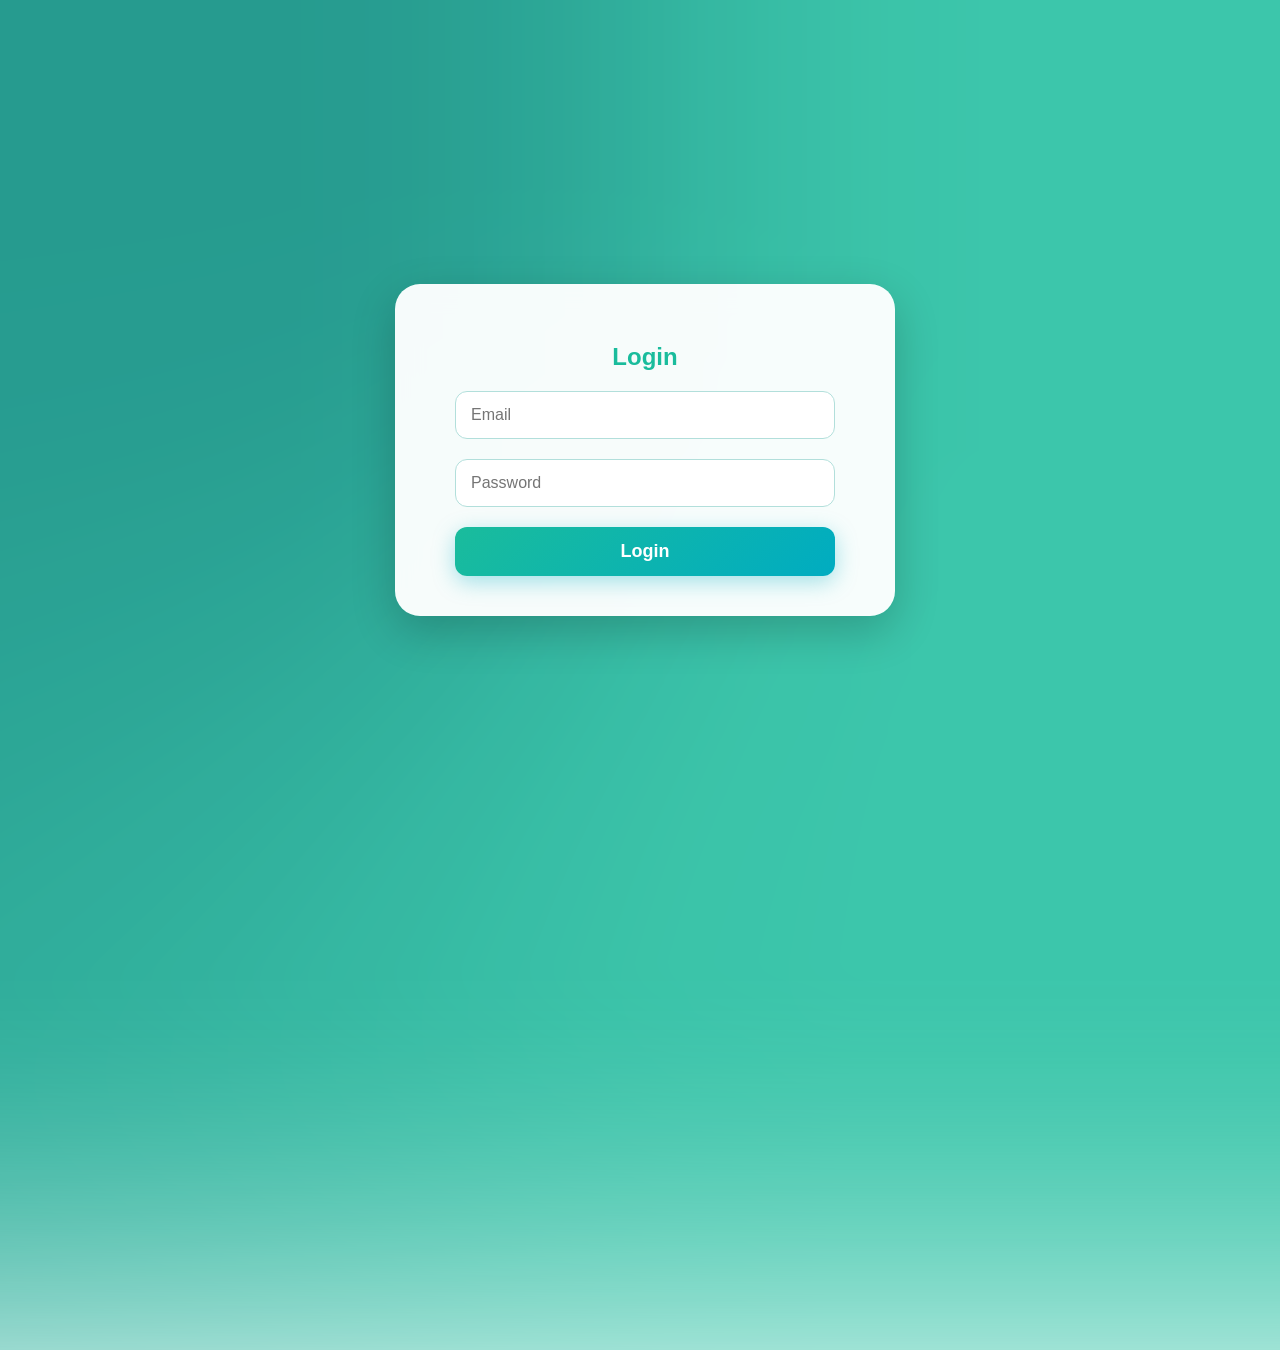
==== commit 4ab3cc30: "Update login redirect path in index.html" ====
--- a/embeds/games/index.html
+++ b/embeds/games/index.html
@@ -530,7 +530,7 @@
                 document.getElementById('content-container').style.display = 'flex';
             } else {
                 // Redirect to login if not logged in
-                window.location.href = "./login.html?redirect=" + encodeURIComponent(location.href);
+                window.location.href = "../login.html?redirect=" + encodeURIComponent(location.href);
             }
         }
 
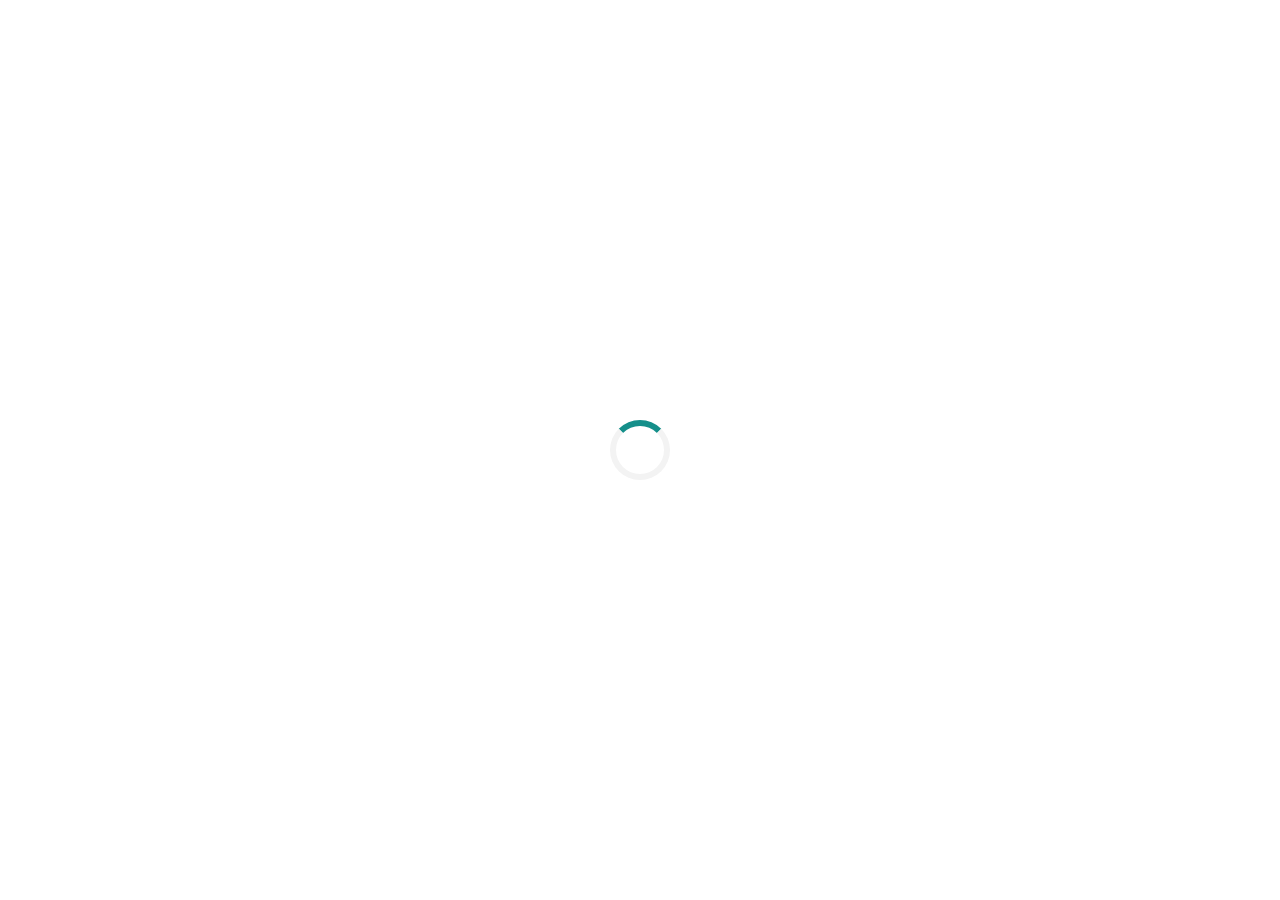
==== commit 1aab1916: "Optimize login check by removing unnecessary ban check Removed redundant ban check after login verif" ====
--- a/embeds/games/index.html
+++ b/embeds/games/index.html
@@ -525,6 +525,10 @@
             }
 
             if (userData && userData.uuid && userData.name) {
+
+                const allowed = await checkBan();
+                if (!allowed) return; //Removes showing before loading is done
+                
                 document.getElementById('welcome-msg').textContent = `Welcome, ${userData.name}!`;
                 // Show content after login check
                 document.getElementById('content-container').style.display = 'flex';
@@ -564,12 +568,9 @@
             }
         }
 
-        // Run ban check, then login check, then enable features
+        // Check login first for instant feedback (don't waste calls on ban check if not logged in)
         (async () => {
-            const allowed = await checkBan();
-            if (!allowed) return;
-
-            checkAccess();
+            await checkAccess(); 
 
             function embedWebsite(url, width = '100%', height = '100%') {
                 const gameFrameContainer = document.getElementById("gameFrameContainer");
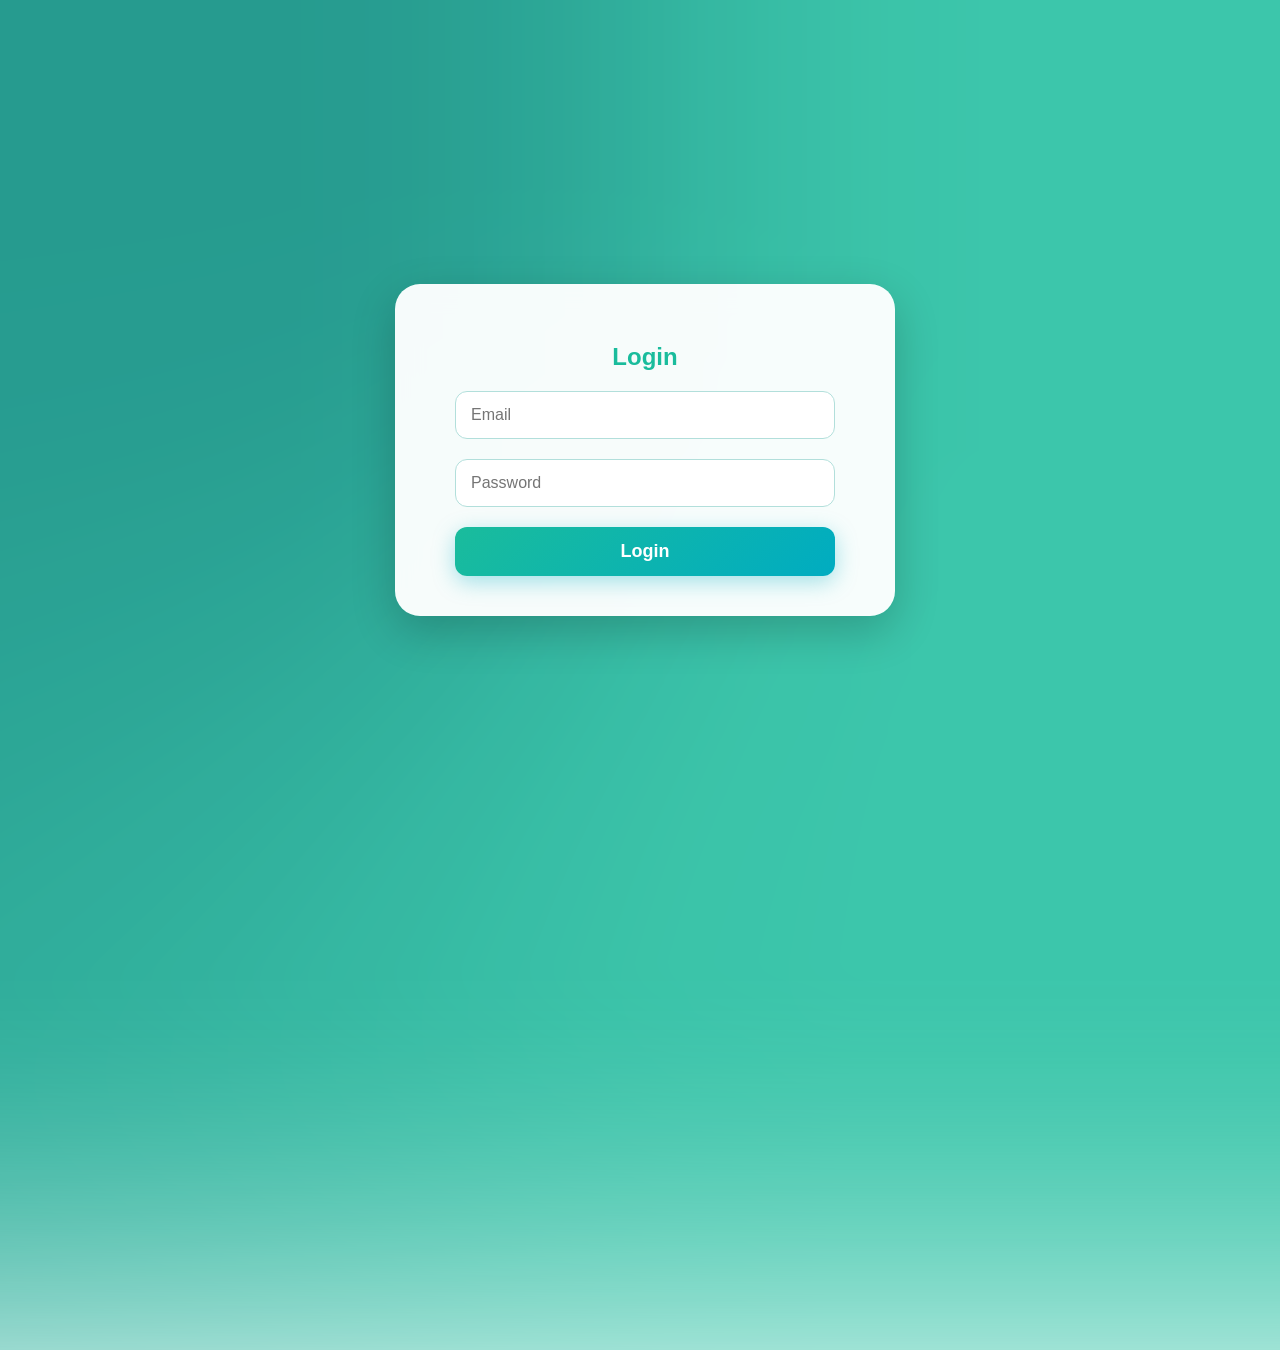
==== commit bc2fd253: "Refactor user ban check and content display logic Removed unnecessary checks for user ban status bef" ====
--- a/embeds/games/index.html
+++ b/embeds/games/index.html
@@ -525,13 +525,9 @@
             }
 
             if (userData && userData.uuid && userData.name) {
-
-                const allowed = await checkBan();
-                if (!allowed) return; //Removes showing before loading is done
                 
                 document.getElementById('welcome-msg').textContent = `Welcome, ${userData.name}!`;
-                // Show content after login check
-                document.getElementById('content-container').style.display = 'flex';
+            
             } else {
                 // Redirect to login if not logged in
                 window.location.href = "../login.html?redirect=" + encodeURIComponent(location.href);
@@ -559,6 +555,10 @@
                     return false; // Block further execution
                 } else {
                     console.log("Not banned: " + userIP);
+
+                // Show content after login check
+                document.getElementById('content-container').style.display = 'flex';
+                    
                     return true; // Allow site to load
                 }
             } catch (err) {
@@ -571,6 +571,9 @@
         // Check login first for instant feedback (don't waste calls on ban check if not logged in)
         (async () => {
             await checkAccess(); 
+
+            const allowed = await checkBan();
+            if (!allowed) return;
 
             function embedWebsite(url, width = '100%', height = '100%') {
                 const gameFrameContainer = document.getElementById("gameFrameContainer");
